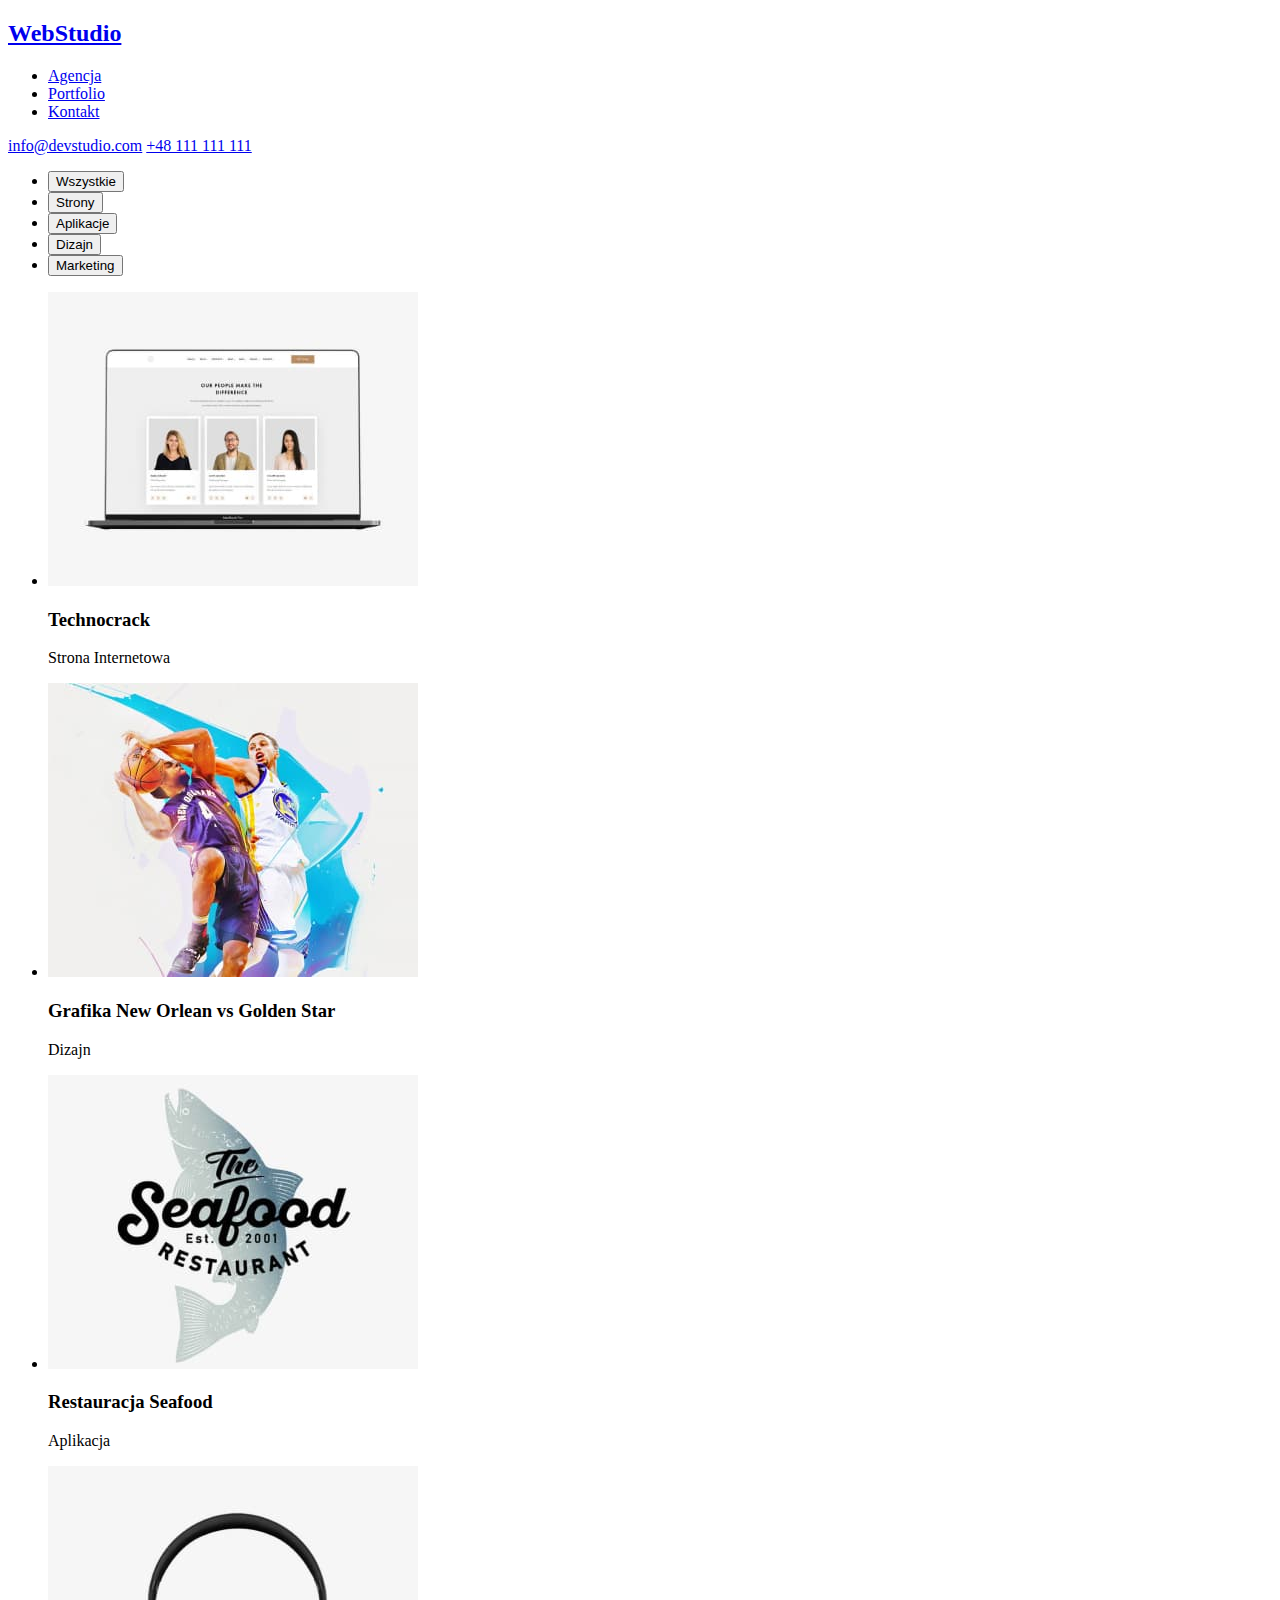
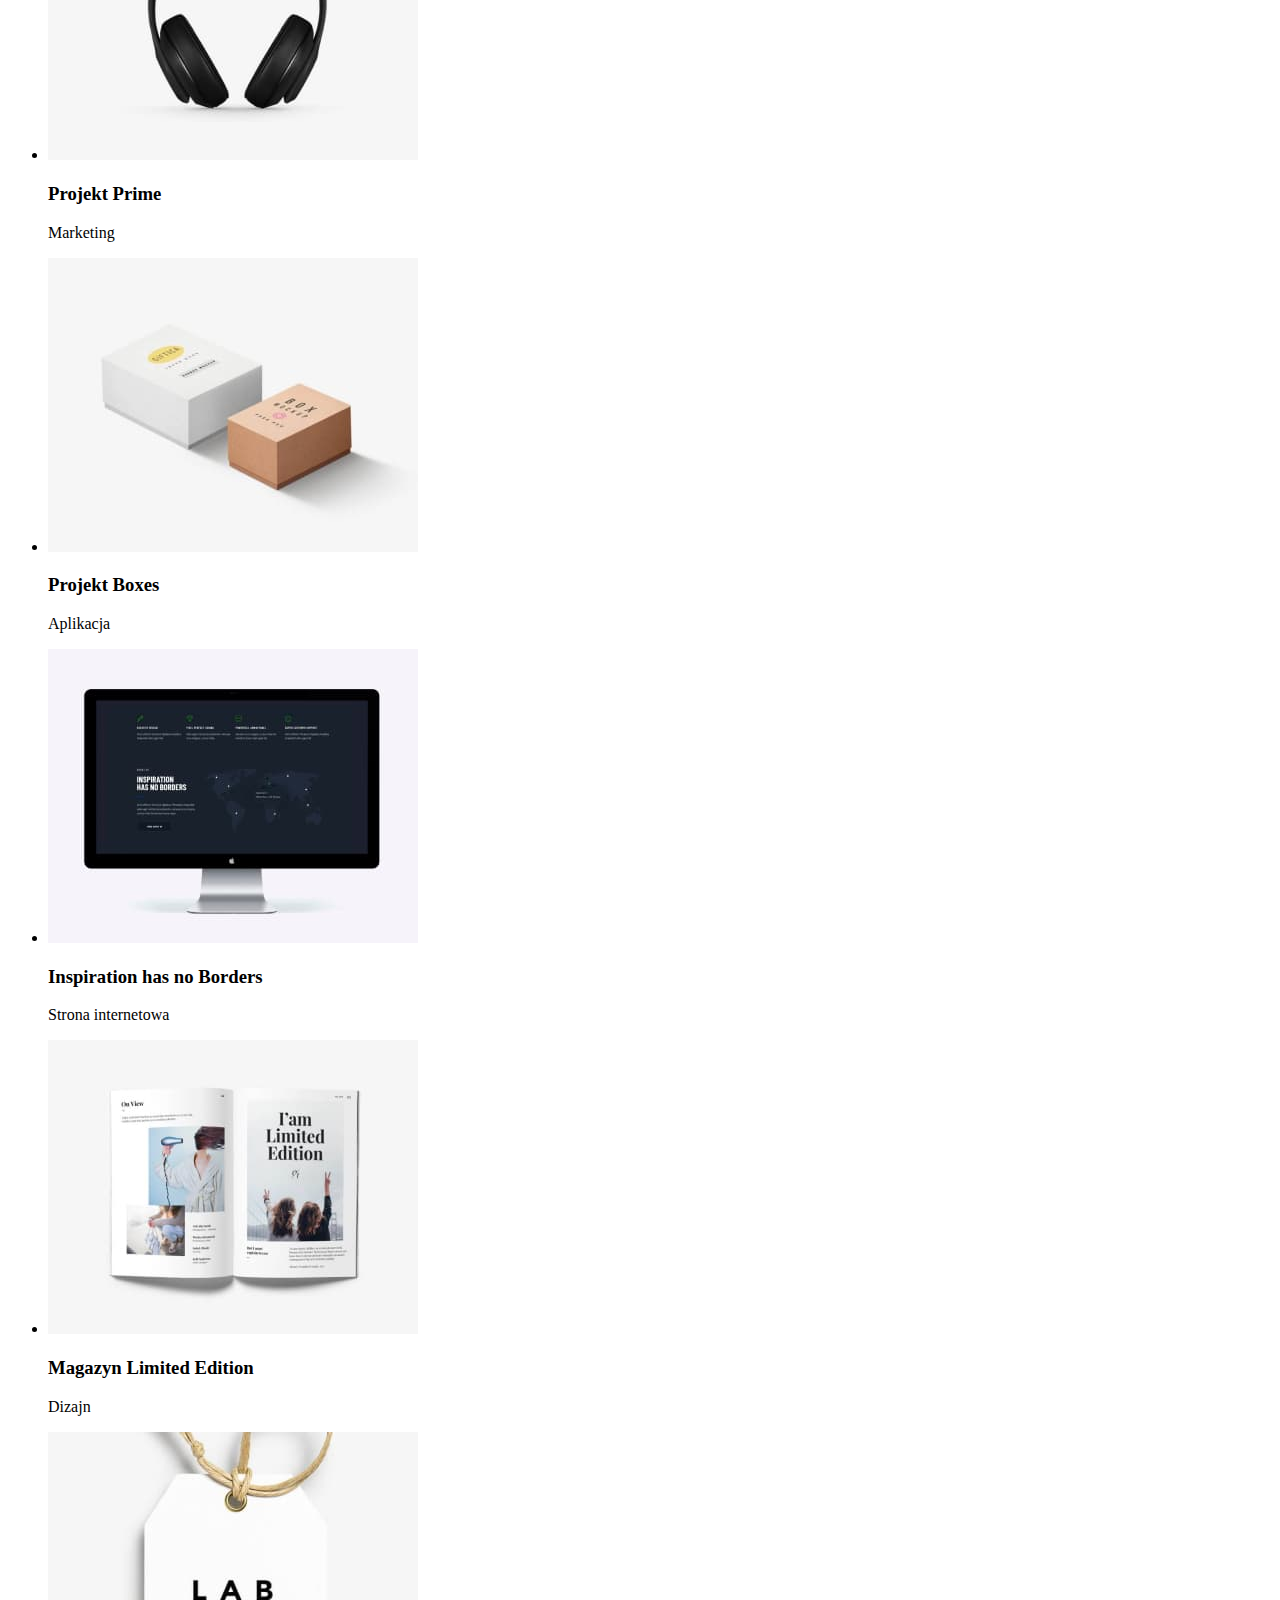
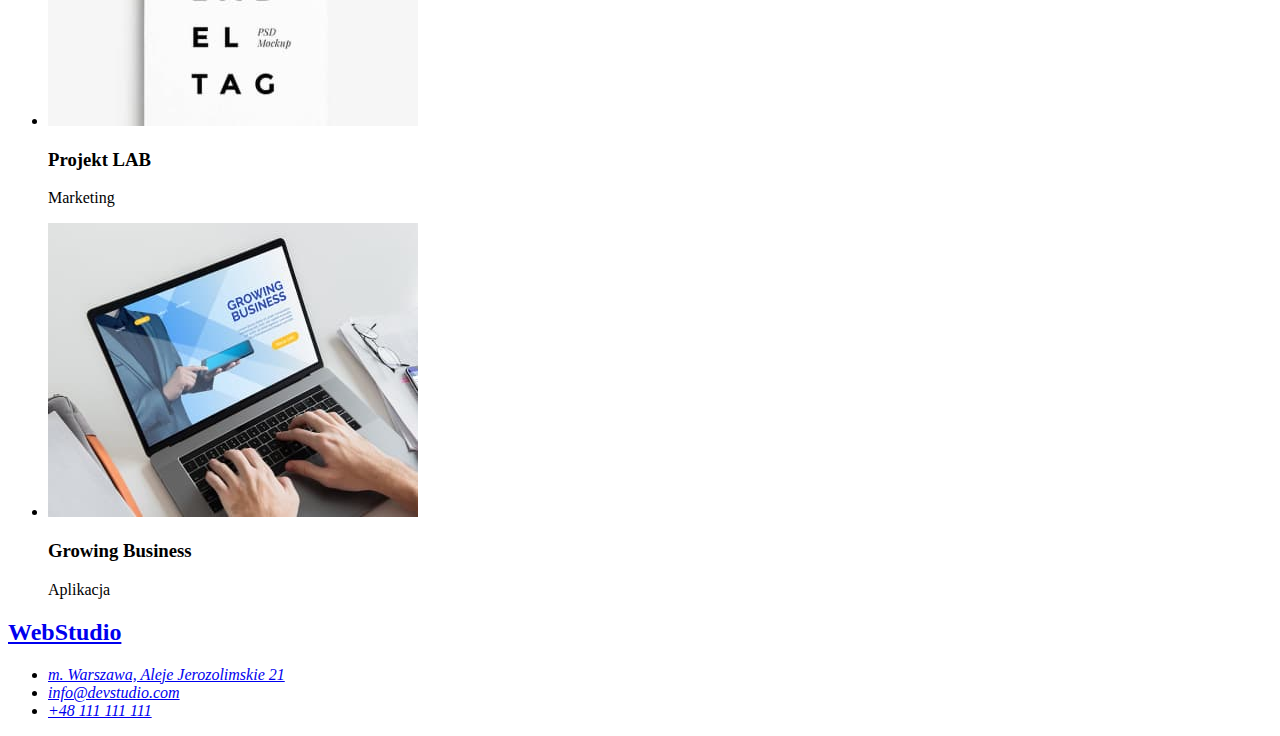
==== portfolio.html @ 1593050d "stawianie HTML" ====
<!DOCTYPE html>
<html lang="pl">
<head>
    <meta charset="UTF-8">
    <meta http-equiv="X-UA-Compatible" content="IE=edge">
    <meta name="viewport" content="width=device-width, initial-scale=1.0">
    <title>portfolio</title>
</head>
<body>
    <header>
              <!---Menu--> 
        <div>   
            <h2>
                <a href="index.html">WebStudio</a>               
            </h2>
            <nav>
                <ul>
                    <li><a href="Agencja">Agencja</a></li>
                    <li><a href="portfolio.html">Portfolio</a></li>
                    <li><a href="Kontakt">Kontakt</a></li>
                </ul>
            </nav>
            <a href="mailto:info@devstudio.com">info@devstudio.com</a>
            <a href="tel:48111111111">+48 111 111 111</a>
        </div>
    </header>
    <main>
        <section>
            <!-- Filters -->
            <ul>
                <li>
                    <button type="button">Wszystkie</button> 
                    
                </li>
                <li>        
                    <button type="button">Strony</button>
                    
                </li>
                <li>
                    <button type="button">Aplikacje</button>
                    
                </li>
                <li>
                    <button type="button">Dizajn</button>
                </li>
                <li>
                    <button type="button">Marketing</button> 
                </li>
            </ul>
        </section>
        <section>
            <!-- projects -->
            <ul>
                
                
                
                
 
            </ul>
            <ul>
                <li><img src="images/portfolio/portfolio1.jpg" alt="Technocrack" width="370" height="294"></li>
                    <h3>Technocrack</h3>
                    <p>Strona Internetowa</p>
                </li>
                <li><img src="images/portfolio/portfolio2.jpg" alt="Grafika New Orlean vs Golden Star" width="370" height="294"></li>
                    <h3>Grafika New Orlean vs Golden Star</h3>
                    <p>Dizajn</p>
                </li>
                <li><img src="images/portfolio/portfolio3.jpg" alt="Restauracja Seafood" width="370" height="294"></li>
                    <h3>Restauracja Seafood</h3>
                    <p>Aplikacja</p>
                </li>
                <li><img src="images/portfolio/portfolio4.jpg" alt="Projekt Prime" width="370" height="294"></li>
                    <h3>Projekt Prime</h3>
                    <p>Marketing</p>
                </li>
                <li><img src="images/portfolio/portfolio5.jpg" alt="Projekt Boxes" width="370" height="294">
                    <h3>Projekt Boxes</h3>
                    <p>Aplikacja</p>
                </li>
                <li><img src="images/portfolio/portfolio6.jpg" alt="Inspiration has no Borders" width="370" height="294">
                    <h3>Inspiration has no Borders</h3>
                    <p>Strona internetowa</p>
                </li>
                <li><img src="images/portfolio/portfolio7.jpg" alt="Magazyn Limited Edition" width="370" height="294">
                    <h3>Magazyn Limited Edition</h3>
                    <p>Dizajn</p>
                </li>
                <li><img src="images/portfolio/portfolio8.jpg" alt="Projekt LAB" width="370" height="294">
                    <h3>Projekt LAB</h3>
                    <p>Marketing</p>
                </li>
                <li><img src="images/portfolio/portfolio9.jpg" alt="Growing Business" width="370" height="294">
                    <h3>Growing Business</h3>
                    <p>Aplikacja</p>
                </li>
            </ul>
        </section>
    </main>
    <footer>
        <h2>
            <a href="#">WebStudio</a>
        </h2>
        <address>
            <ul>
                <li><a href="https://goo.gl/maps/HhbNM7JacB6x19Nx8" target="_blank">m. Warszawa, Aleje Jerozolimskie 21</a></li>
                <li><a href="mailto:info@devstudio.com">info@devstudio.com</a></li>
                <li><a href="tel:48111111111">+48 111 111 111</a></li>
            </ul>
        </address>
    </footer>
</body>
</html>
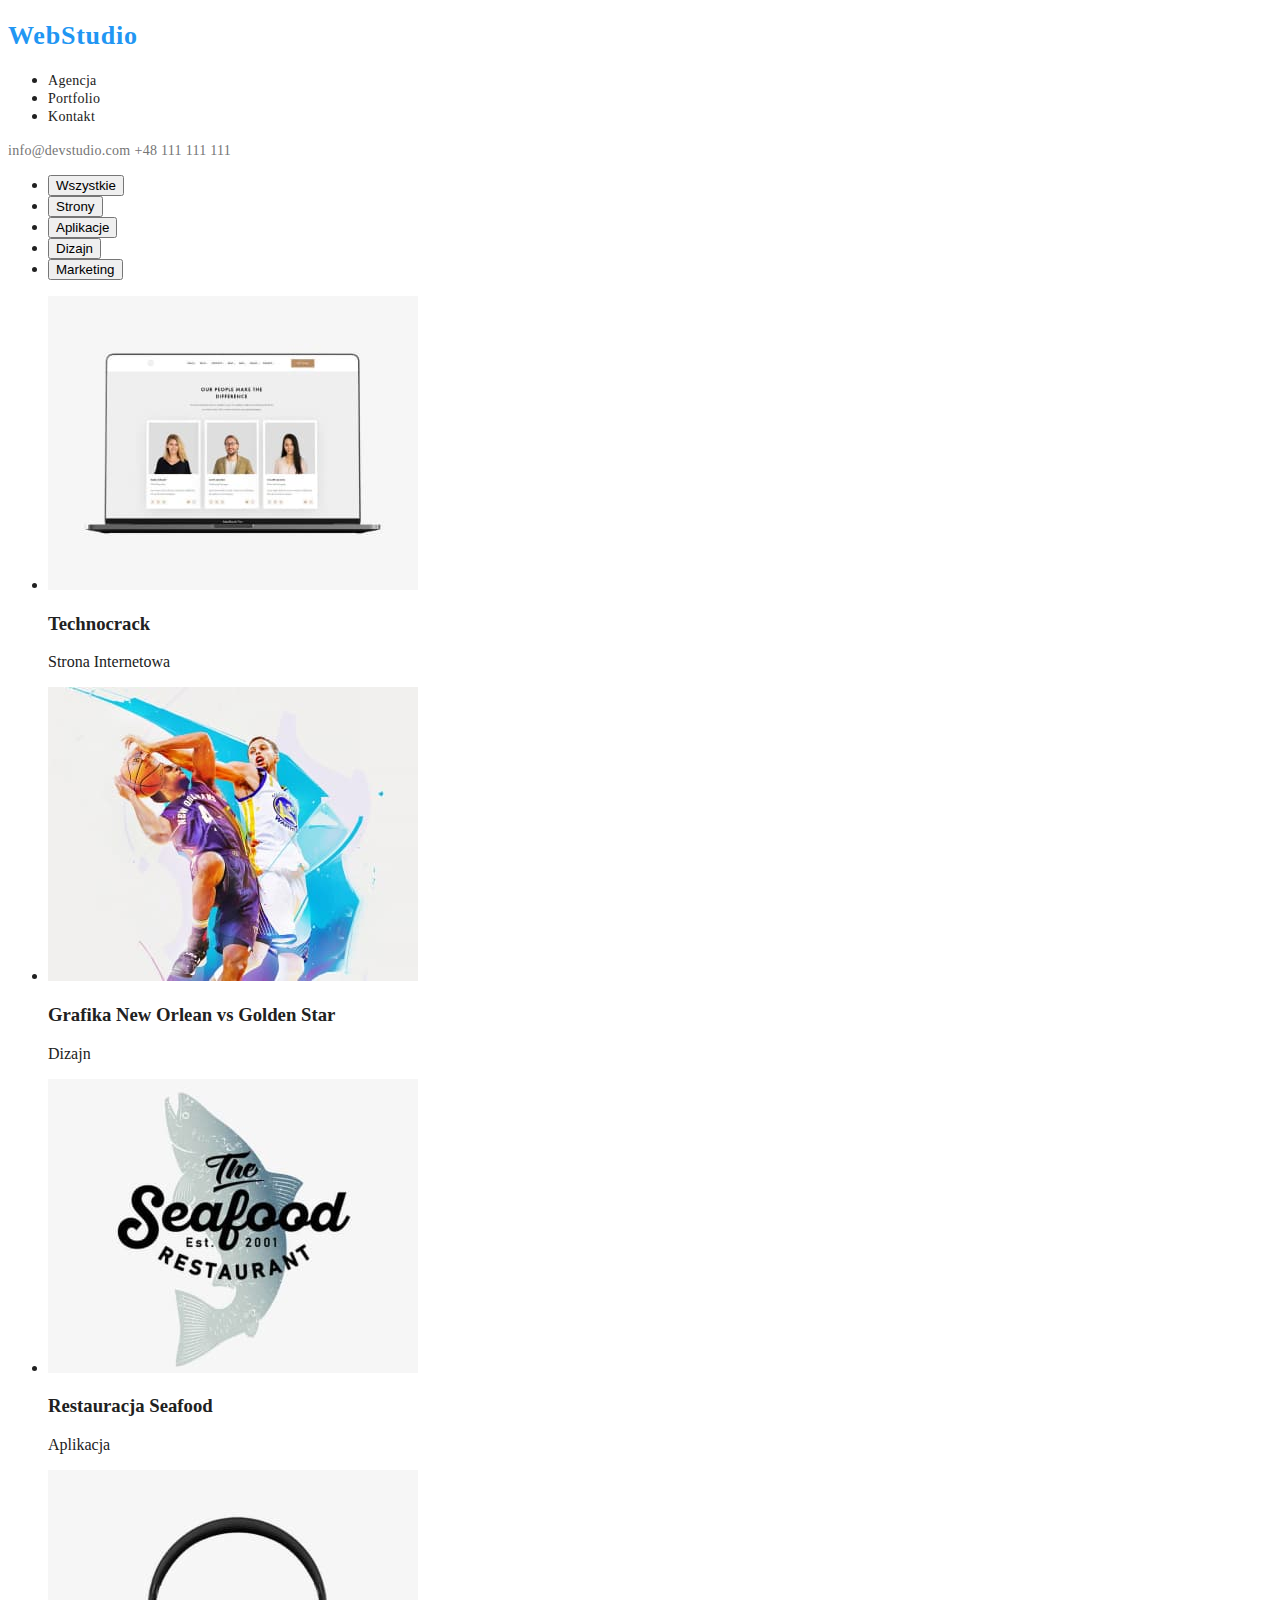
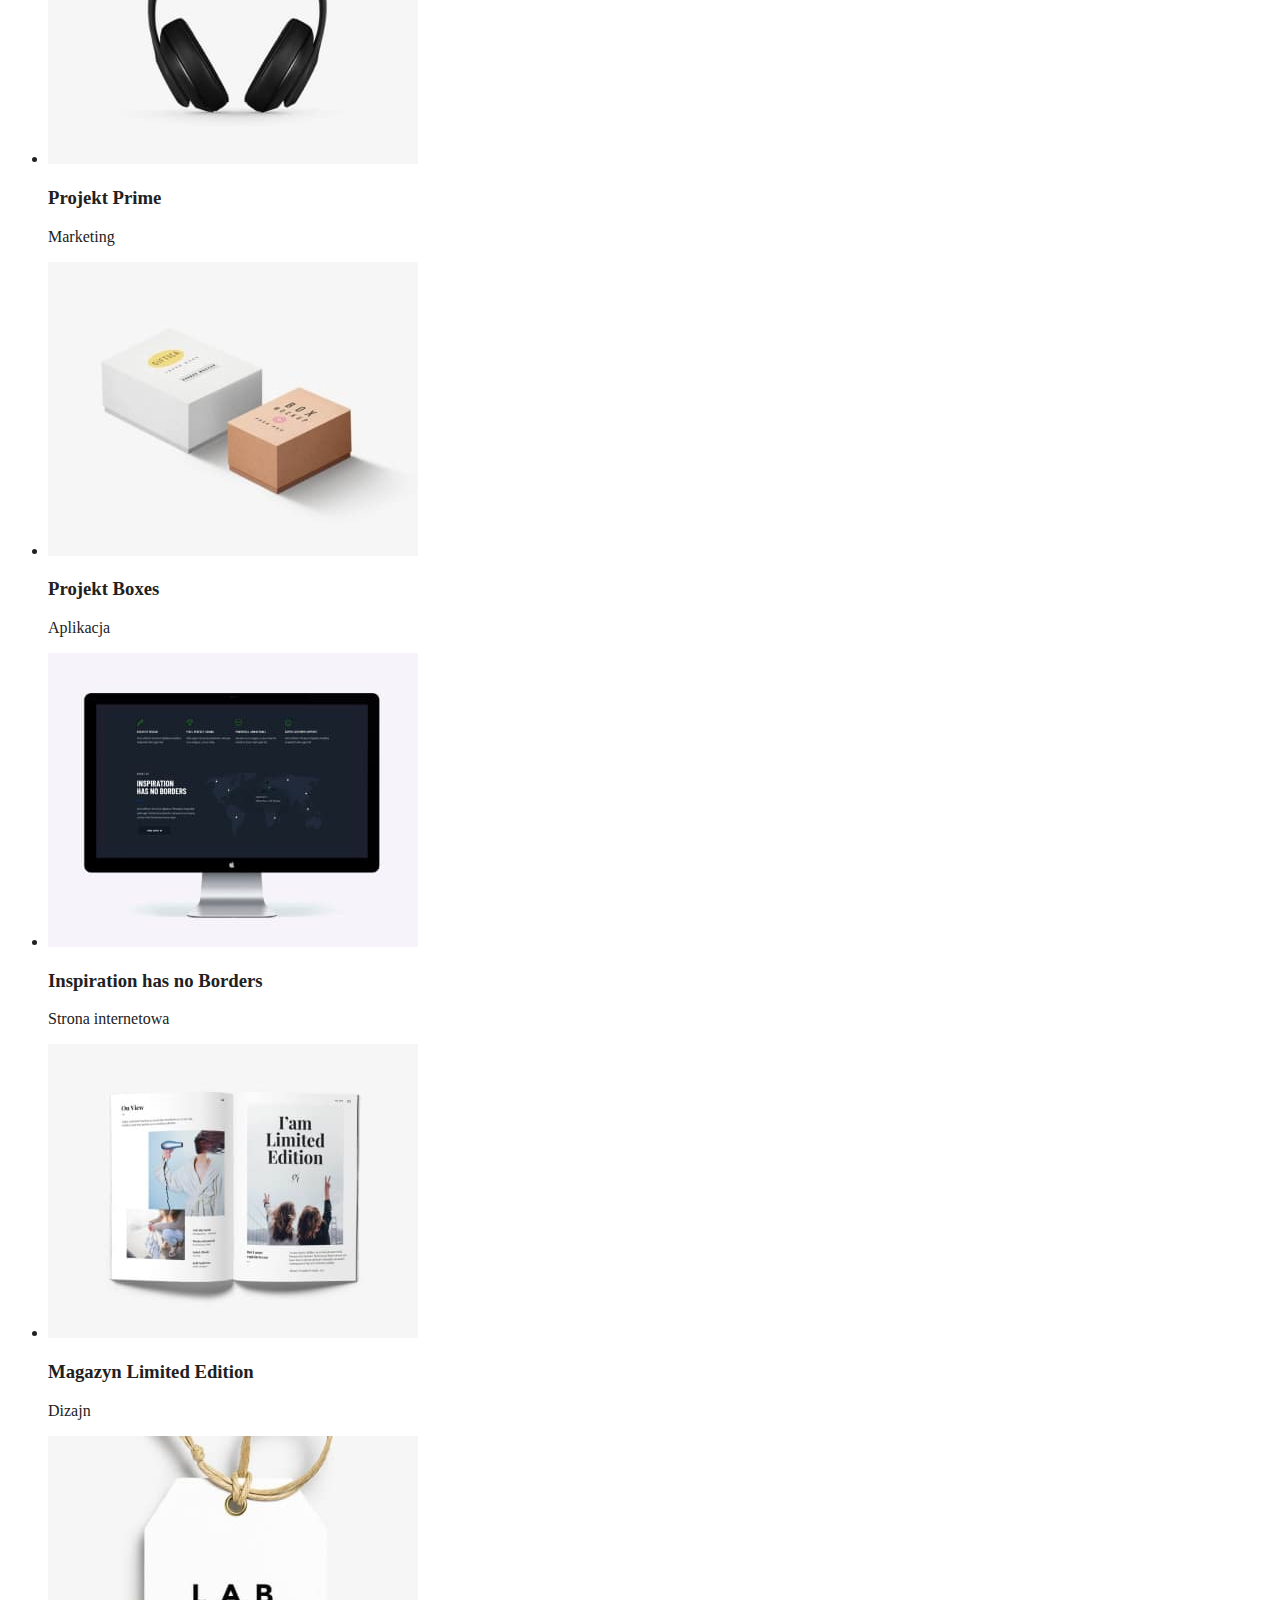
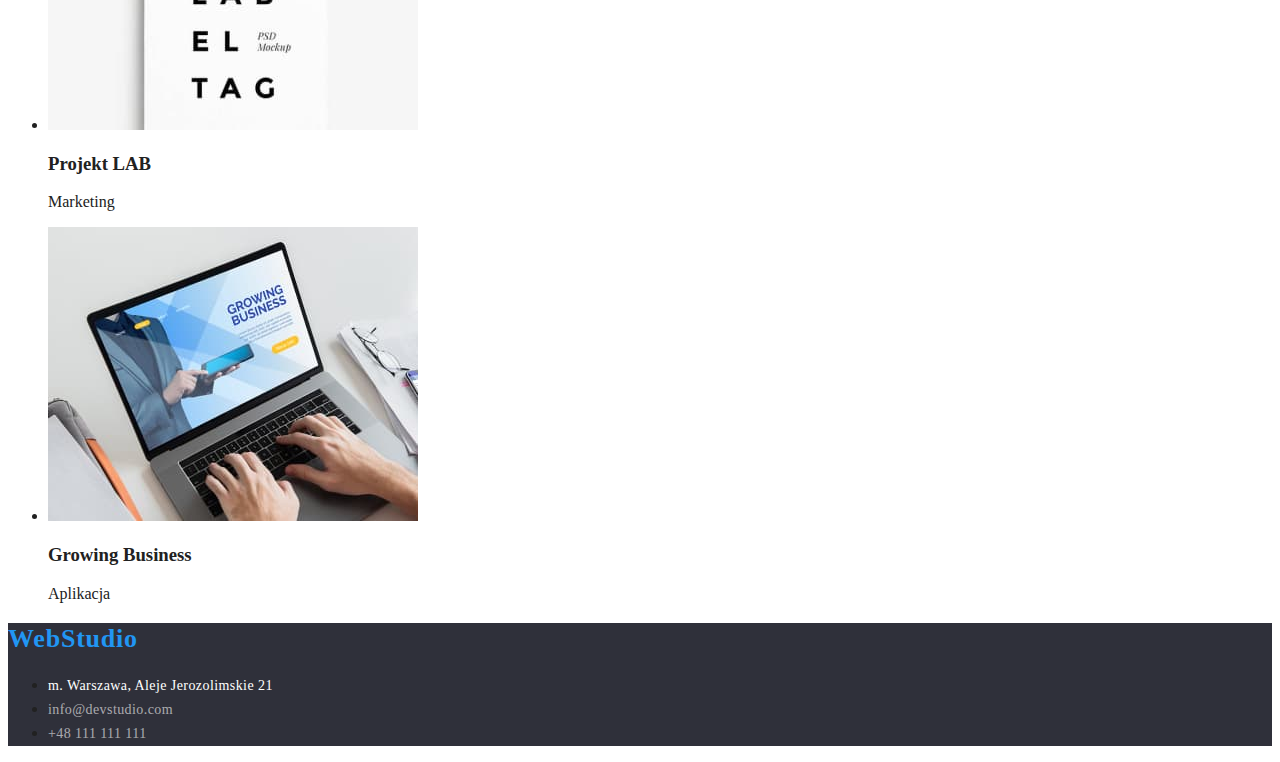
==== commit 29ef7b72: "css i class" ====
--- a/portfolio.html
+++ b/portfolio.html
@@ -5,23 +5,27 @@
     <meta http-equiv="X-UA-Compatible" content="IE=edge">
     <meta name="viewport" content="width=device-width, initial-scale=1.0">
     <title>portfolio</title>
+    <link rel="stylesheet" href="./css/styles.css" />
 </head>
 <body>
     <header>
-              <!---Menu--> 
-        <div>   
-            <h2>
-                <a href="index.html">WebStudio</a>               
+         <!---Menu--> 
+        <div class="menu">   
+            <h2 class="menu-logo">
+                <a class="menu-logo-item" href="index.html">WebStudio</a>               
             </h2>
-            <nav>
-                <ul>
-                    <li><a href="Agencja">Agencja</a></li>
-                    <li><a href="portfolio.html">Portfolio</a></li>
-                    <li><a href="Kontakt">Kontakt</a></li>
+            <nav class="navigation">
+                <ul class="navigation-list">
+                    <li class="navigation-list-item">
+                        <a class="navigation-list-link" href="Agencja">Agencja</a></li>
+                    <li class="navigation-list-item">
+                        <a class="navigation-list-link" href="portfolio.html">Portfolio</a></li>
+                    <li class="navigation-list-item">
+                        <a class="navigation-list-link" href="Kontakt">Kontakt</a></li>
                 </ul>
             </nav>
-            <a href="mailto:info@devstudio.com">info@devstudio.com</a>
-            <a href="tel:48111111111">+48 111 111 111</a>
+            <a class="menu-mail" href="mailto:info@devstudio.com">info@devstudio.com</a>
+            <a class="menu-phonenumber" href="tel:48111111111">+48 111 111 111</a>
         </div>
     </header>
     <main>
@@ -98,14 +102,17 @@
         </section>
     </main>
     <footer>
-        <h2>
-            <a href="#">WebStudio</a>
+        <h2 class="logo-footer">
+            <a class="menu-logo-item" href="#">WebStudio</a>
         </h2>
-        <address>
-            <ul>
-                <li><a href="https://goo.gl/maps/HhbNM7JacB6x19Nx8" target="_blank">m. Warszawa, Aleje Jerozolimskie 21</a></li>
-                <li><a href="mailto:info@devstudio.com">info@devstudio.com</a></li>
-                <li><a href="tel:48111111111">+48 111 111 111</a></li>
+        <address class="address">
+            <ul class="address-list">
+                <li class="address-list-item">
+                    <a class="address-list-link" href="https://goo.gl/maps/HhbNM7JacB6x19Nx8" target="_blank">m. Warszawa, Aleje Jerozolimskie 21</a></li>
+                <li class="address-list-item">
+                    <a class="address-list-link" href="mailto:info@devstudio.com">info@devstudio.com</a></li>
+                <li class="address-list-item">
+                    <a class="address-list-link" href="tel:48111111111">+48 111 111 111</a></li>
             </ul>
         </address>
     </footer>
--- a/css/styles.css
+++ b/css/styles.css
@@ -0,0 +1,147 @@
+:root {
+    --main-font: font-family: 'Roboto', sans-serif;
+    --secondary-font: font-family: 'Raleway', sans-serif;
+    --main-color: #2196F3;
+    --description: #757575;
+}
+body {
+    font-family: var(--main-font);
+    color: #212121;
+} 
+a {
+    text-decoration: none;
+  }
+
+
+/* ########### MENU ############## */
+.menu-logo-item
+{
+    font-weight: bold;
+    font-size: 26px;
+    line-height: 31px;
+    letter-spacing: 0.03em;
+    color: var(--main-color);
+}
+
+.navigation-list-link {
+font-weight: 500;
+font-size: 14px;
+line-height: 1.142;
+letter-spacing: 0.02em;
+color: #212121;
+}
+
+.navigation-list-link:hover,
+.navigation-list-link:focus {
+    color: var(--main-color);
+}
+.menu-mail,
+.menu-phonenumber {
+    font-weight: 500;
+    font-size: 14px;
+    line-height: 16px;
+    letter-spacing: 0.02em;
+    color: var(--description);
+}
+.menu-mail:hover,
+.menu-phonenumber:hover {
+    color: var(--main-color);
+}
+
+/* ########### END MENU ############## */
+
+
+/* ########### HEDER ############## */
+.header{
+    background: #2F303A;
+    ;
+}
+.header-title {
+    font-weight: 900;
+    font-size: 44px;
+    line-height: 1.333;
+    text-align: center;
+    letter-spacing: 0.06em;
+    text-transform: uppercase;
+    color: #FFFFFF;
+}
+.header-btn {
+font-weight: bold;
+font-size: 16px;
+line-height: 30px;
+display: flex;
+align-items: center;
+text-align: center;
+letter-spacing: 0.06em;
+color: #212121;
+background: #F5F4FA;
+box-shadow: 0px 4px 4px rgba(0, 0, 0, 0.15);
+border-radius: 4px;
+}
+.header-btn:hover,
+.header-btn:focus {
+background: var(--main-color);
+color: #FFFFFF;
+
+}
+/* ########### END HEDER ############## */
+
+/* ########### MAIN ############## */
+
+.strengths-title {
+    font-weight: bold;
+    font-size: 14px;
+    line-height: 16px;
+    letter-spacing: 0.03em;
+    text-transform: uppercase;
+}
+.strengths-about {
+    font-weight: normal;
+    font-size: 14px;
+    line-height: 24px;
+    letter-spacing: 0.03em;
+    color: var(--description);
+}
+.whatwedo-title,
+.ourteam-title {
+    font-weight: bold;
+    font-size: 36px;
+    line-height: 42px;
+    text-align: center;
+    letter-spacing: 0.03em;
+}
+.ourteam-list-name{
+    font-weight: 500;
+    font-size: 16px;
+    line-height: 19px;
+    text-align: center;
+    letter-spacing: 0.03em;
+}
+.ourteam-list-job{
+    font-weight: normal;
+    font-size: 16px;
+    line-height: 19px;
+    text-align: center;
+    letter-spacing: 0.03em;
+    color: var(--description);
+}
+
+
+/* ########### END MAIN ############## */
+
+/* ########### FOOTER ############## */
+footer {
+    background: #2F303A;
+}
+.address-list-link{
+    font-style: normal;
+    font-weight: normal;
+    font-size: 14px;
+    line-height: 24px;
+    letter-spacing: 0.03em;
+    color: rgba(255, 255, 255, 0.6);
+}
+a[href="https://goo.gl/maps/HhbNM7JacB6x19Nx8"]{
+    color: #FFFFFF;
+}
+/* ########### END FOOTER ############## */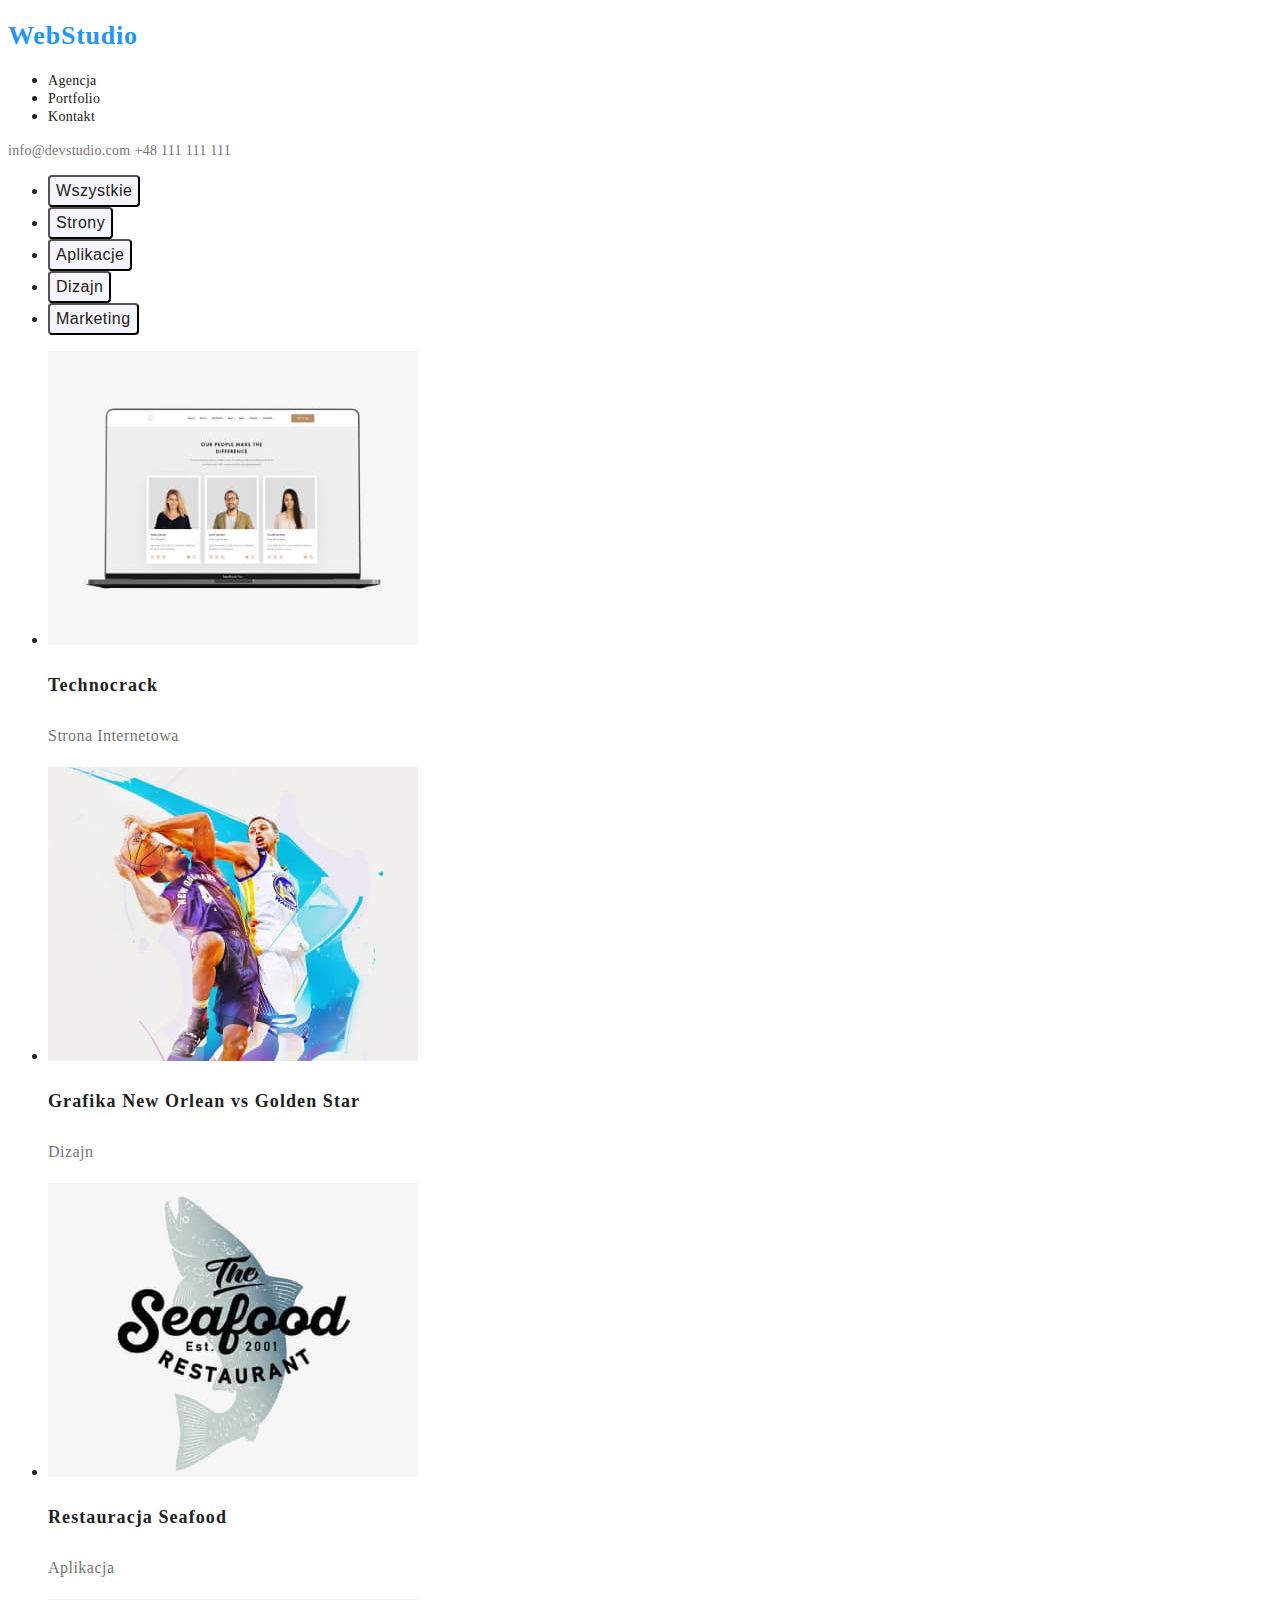
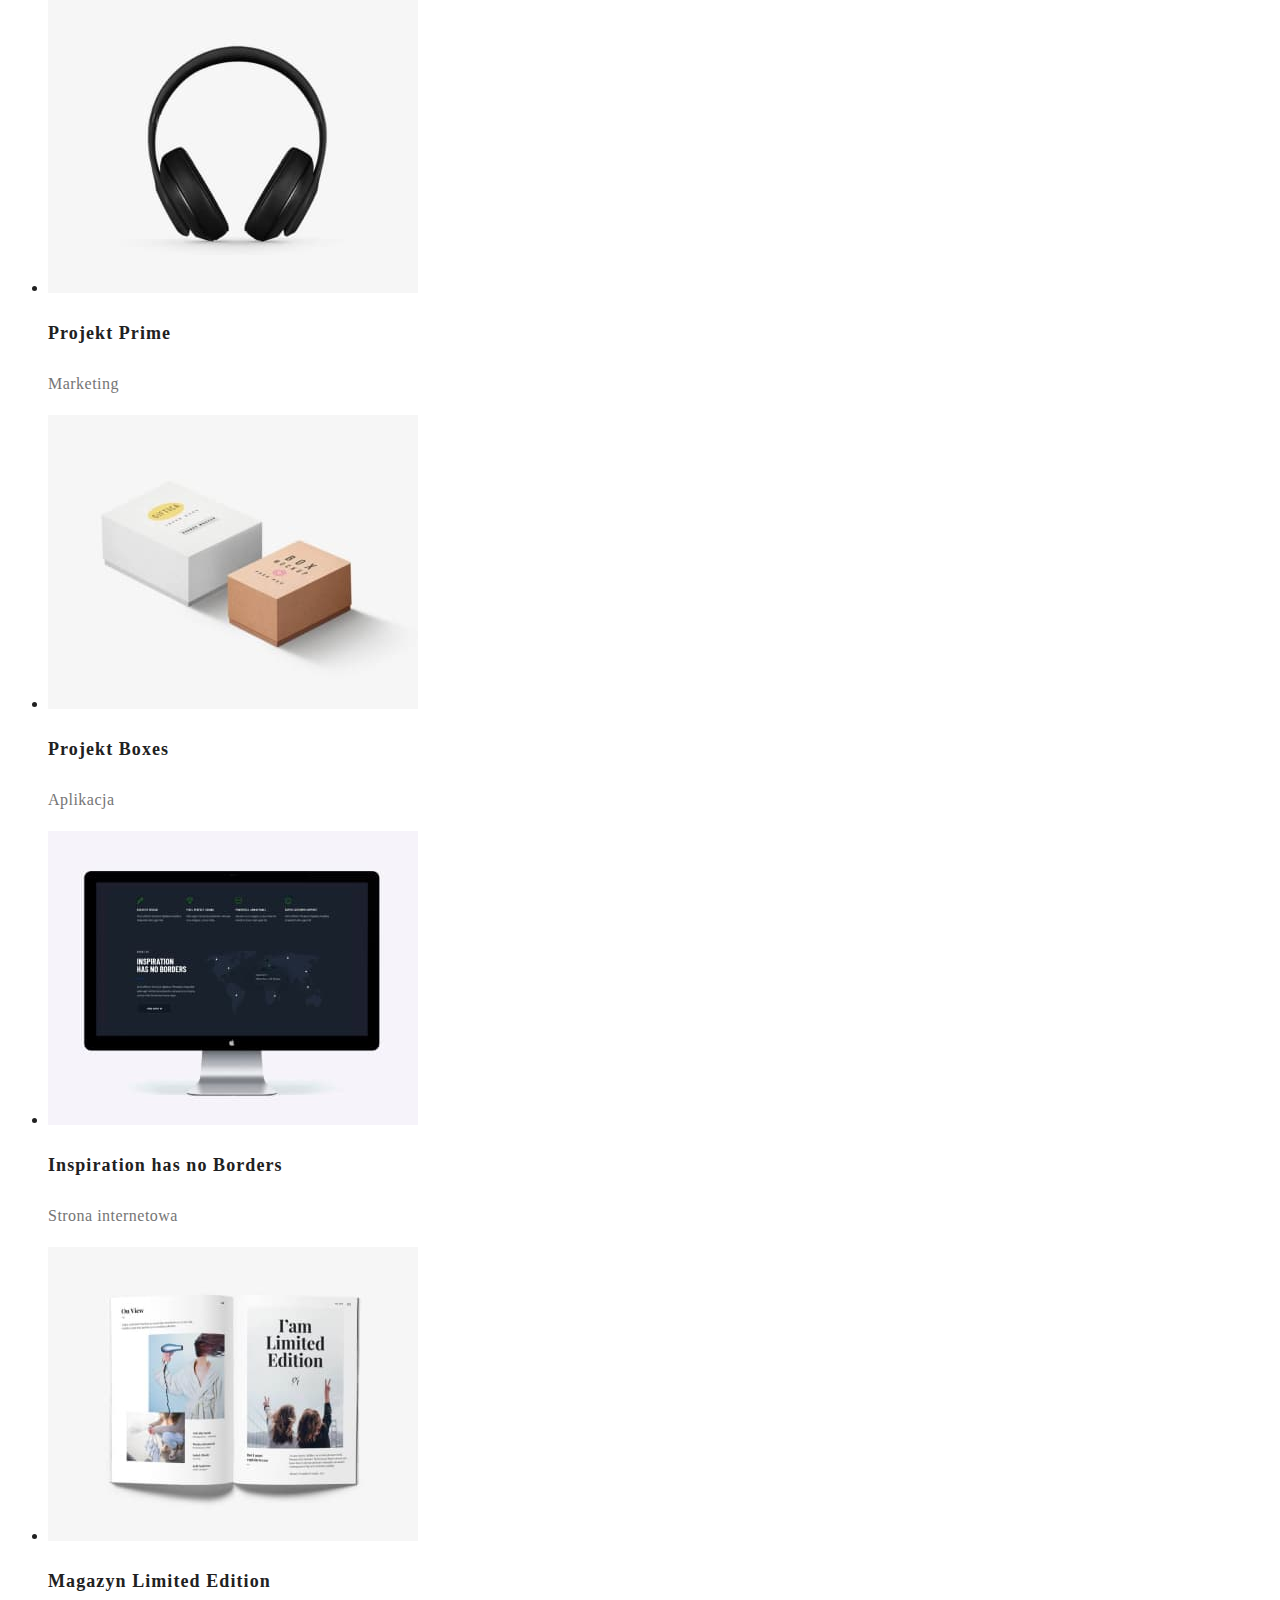
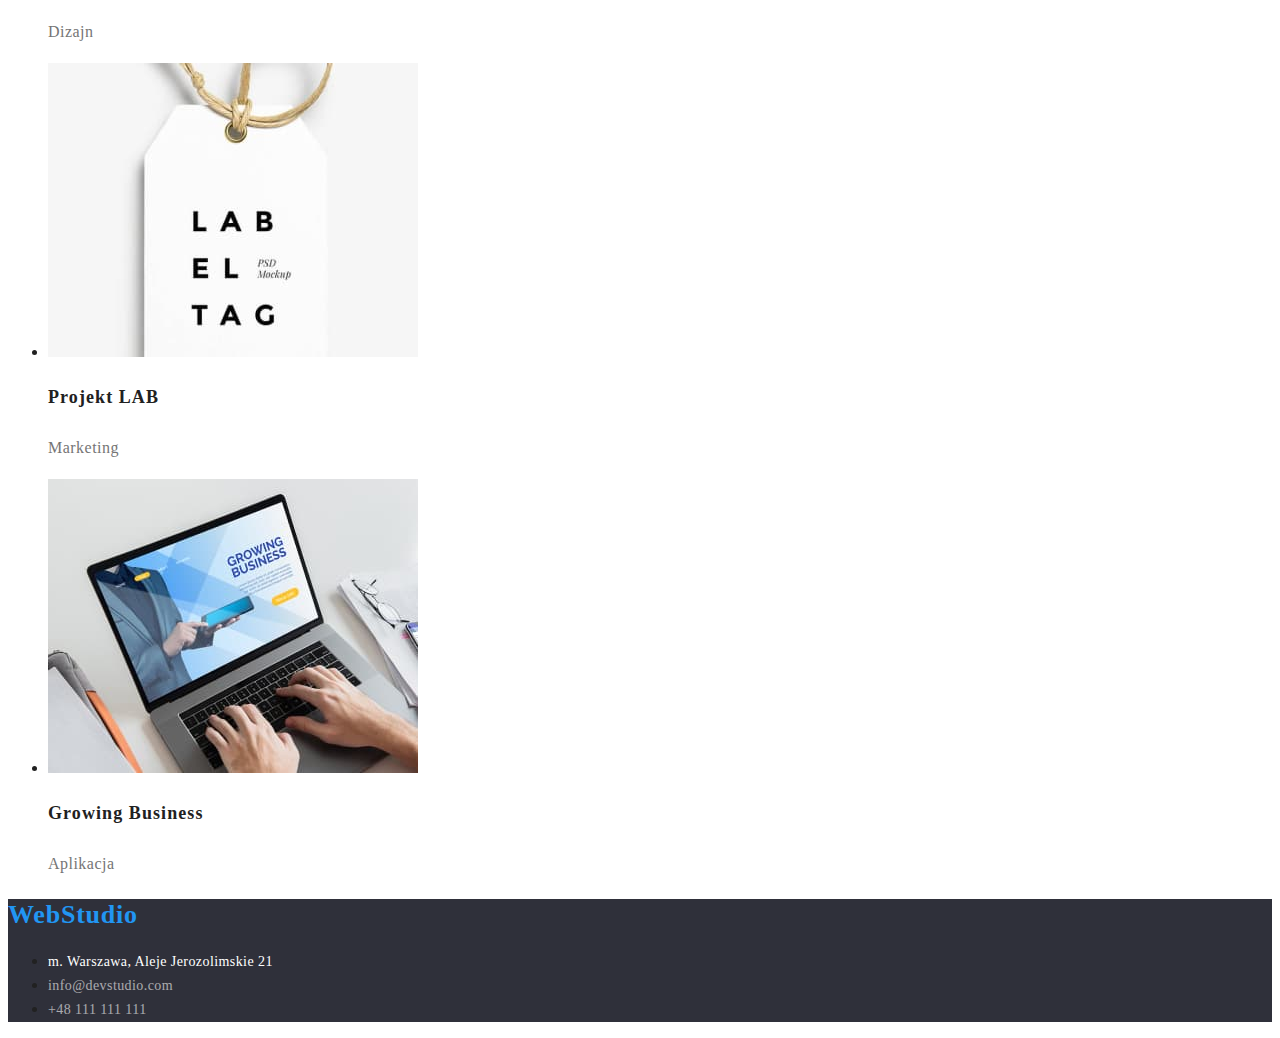
==== commit 24f43826: "class i css cd" ====
--- a/portfolio.html
+++ b/portfolio.html
@@ -29,74 +29,76 @@
         </div>
     </header>
     <main>
-        <section>
+        <section class="filters">
             <!-- Filters -->
-            <ul>
-                <li>
-                    <button type="button">Wszystkie</button> 
+            <ul class="filters-list">
+                <li class="filters-list-item">
+                    <button class="filters-list-btn" type="button">Wszystkie</button> 
                     
                 </li>
-                <li>        
-                    <button type="button">Strony</button>
+                <li class="filters-list-item">        
+                    <button class="filters-list-btn" type="button">Strony</button>
+                    
+                </li>
+                <li class="filters-list-item">
+                    <button class="filters-list-btn" type="button">Aplikacje</button>
                     
                 </li>
                 <li>
-                    <button type="button">Aplikacje</button>
-                    
+                    <button class="filters-list-btn" type="button">Dizajn</button>
                 </li>
-                <li>
-                    <button type="button">Dizajn</button>
-                </li>
-                <li>
-                    <button type="button">Marketing</button> 
+                <li class="filters-list-item">
+                    <button class="filters-list-btn" type="button">Marketing</button> 
                 </li>
             </ul>
         </section>
-        <section>
+        <section class="projects">
             <!-- projects -->
-            <ul>
-                
-                
-                
-                
- 
-            </ul>
-            <ul>
-                <li><img src="images/portfolio/portfolio1.jpg" alt="Technocrack" width="370" height="294"></li>
-                    <h3>Technocrack</h3>
-                    <p>Strona Internetowa</p>
+            <ul class="projects-list">
+                <li class="projects-list-item">
+                    <img class="projects-list-img" src="images/portfolio/portfolio1.jpg" alt="Technocrack" width="370" height="294"></li>
+                    <h3 class="projects-list-title">Technocrack</h3>
+                    <p class="projects-list-type">Strona Internetowa</p>
                 </li>
-                <li><img src="images/portfolio/portfolio2.jpg" alt="Grafika New Orlean vs Golden Star" width="370" height="294"></li>
-                    <h3>Grafika New Orlean vs Golden Star</h3>
-                    <p>Dizajn</p>
+                <li class="projects-list-item">
+                    <img class="projects-list-img" src="images/portfolio/portfolio2.jpg" alt="Grafika New Orlean vs Golden Star" width="370" height="294"></li>
+                    <h3 class="projects-list-title">Grafika New Orlean vs Golden Star</h3>
+                    <p class="projects-list-type">Dizajn</p>
                 </li>
-                <li><img src="images/portfolio/portfolio3.jpg" alt="Restauracja Seafood" width="370" height="294"></li>
-                    <h3>Restauracja Seafood</h3>
-                    <p>Aplikacja</p>
+                <li class="projects-list-item">
+                    <img class="projects-list-img" src="images/portfolio/portfolio3.jpg" alt="Restauracja Seafood" width="370" height="294"></li>
+                    <h3 class="projects-list-title">Restauracja Seafood</h3>
+                    <p class="projects-list-type">Aplikacja</p>
                 </li>
-                <li><img src="images/portfolio/portfolio4.jpg" alt="Projekt Prime" width="370" height="294"></li>
-                    <h3>Projekt Prime</h3>
-                    <p>Marketing</p>
+                <li class="projects-list-item">
+                    <img class="projects-list-img" src="images/portfolio/portfolio4.jpg" alt="Projekt Prime" width="370" height="294"></li>
+                    <h3 class="projects-list-title">Projekt Prime</h3>
+                    <p class="projects-list-type">Marketing</p>
                 </li>
-                <li><img src="images/portfolio/portfolio5.jpg" alt="Projekt Boxes" width="370" height="294">
-                    <h3>Projekt Boxes</h3>
-                    <p>Aplikacja</p>
+                <li class="projects-list-item">
+                    <img class="projects-list-img" src="images/portfolio/portfolio5.jpg" alt="Projekt Boxes" width="370" height="294">
+                    <h3 class="projects-list-title">Projekt Boxes</h3>
+                    <p class="projects-list-type">Aplikacja</p>
                 </li>
-                <li><img src="images/portfolio/portfolio6.jpg" alt="Inspiration has no Borders" width="370" height="294">
-                    <h3>Inspiration has no Borders</h3>
-                    <p>Strona internetowa</p>
+                <li class="projects-list-item">
+                    <img class="projects-list-img" src="images/portfolio/portfolio6.jpg" alt="Inspiration has no Borders" width="370" height="294">
+                    <h3 class="projects-list-title">Inspiration has no Borders</h3>
+                    <p class="projects-list-type">Strona internetowa</p>
                 </li>
-                <li><img src="images/portfolio/portfolio7.jpg" alt="Magazyn Limited Edition" width="370" height="294">
-                    <h3>Magazyn Limited Edition</h3>
-                    <p>Dizajn</p>
+                <li class="projects-list-item">
+                    <img class="projects-list-img" src="images/portfolio/portfolio7.jpg" alt="Magazyn Limited Edition" width="370" height="294">
+                    <h3 class="projects-list-title">Magazyn Limited Edition</h3>
+                    <p class="projects-list-type">Dizajn</p>
                 </li>
-                <li><img src="images/portfolio/portfolio8.jpg" alt="Projekt LAB" width="370" height="294">
-                    <h3>Projekt LAB</h3>
-                    <p>Marketing</p>
+                <li class="projects-list-item">
+                    <img class="projects-list-img" src="images/portfolio/portfolio8.jpg" alt="Projekt LAB" width="370" height="294">
+                    <h3 class="projects-list-title">Projekt LAB</h3>
+                    <p class="projects-list-type">Marketing</p>
                 </li>
-                <li><img src="images/portfolio/portfolio9.jpg" alt="Growing Business" width="370" height="294">
-                    <h3>Growing Business</h3>
-                    <p>Aplikacja</p>
+                <li class="projects-list-item">
+                    <img class="projects-list-img" src="images/portfolio/portfolio9.jpg" alt="Growing Business" width="370" height="294">
+                    <h3 class="projects-list-title">Growing Business</h3>
+                    <p class="projects-list-type">Aplikacja</p>
                 </li>
             </ul>
         </section>
--- a/css/styles.css
+++ b/css/styles.css
@@ -11,7 +11,21 @@
 a {
     text-decoration: none;
   }
+/* ########### COMPONENT ############## */
+.header-btn,
+.filters-list-btn{
+    background: #F5F4FA;
+    border-radius: 4px;
+}
+.header-btn:hover,
+.header-btn:focus, 
+.filters-list-btn:hover,
+.filters-list-btn:focus{
+background: var(--main-color);
+color: #FFFFFF;
+}
 
+/* ########### END COMPONENT ############## */
 
 /* ########### MENU ############## */
 .menu-logo-item
@@ -44,7 +58,9 @@
     color: var(--description);
 }
 .menu-mail:hover,
-.menu-phonenumber:hover {
+.menu-mail:focus,
+.menu-phonenumber:hover,
+.menu-phonenumber:focus {
     color: var(--main-color);
 }
 
@@ -74,16 +90,9 @@
 text-align: center;
 letter-spacing: 0.06em;
 color: #212121;
-background: #F5F4FA;
 box-shadow: 0px 4px 4px rgba(0, 0, 0, 0.15);
-border-radius: 4px;
 }
-.header-btn:hover,
-.header-btn:focus {
-background: var(--main-color);
-color: #FFFFFF;
 
-}
 /* ########### END HEDER ############## */
 
 /* ########### MAIN ############## */
@@ -144,4 +153,31 @@
 a[href="https://goo.gl/maps/HhbNM7JacB6x19Nx8"]{
     color: #FFFFFF;
 }
-/* ########### END FOOTER ############## */+/* ########### END FOOTER ############## */
+
+/* ########### PORTFOLIO ############## */
+.filters-list-btn{
+    font-style: normal;
+    font-weight: 500;
+    font-size: 16px;
+    line-height: 26px;
+    text-align: center;
+    letter-spacing: 0.03em;
+    color: #212121;
+}
+.projects-list-title{
+    font-style: normal;
+    font-weight: bold;
+    font-size: 18px;
+    line-height: 36px;
+    letter-spacing: 0.06em;
+}
+.projects-list-type{
+    font-style: normal;
+    font-weight: normal;
+    font-size: 16px;
+    line-height: 30px;
+    letter-spacing: 0.03em;
+    color: var(--description);
+}
+/* ########### END PORTFOLIO ############## */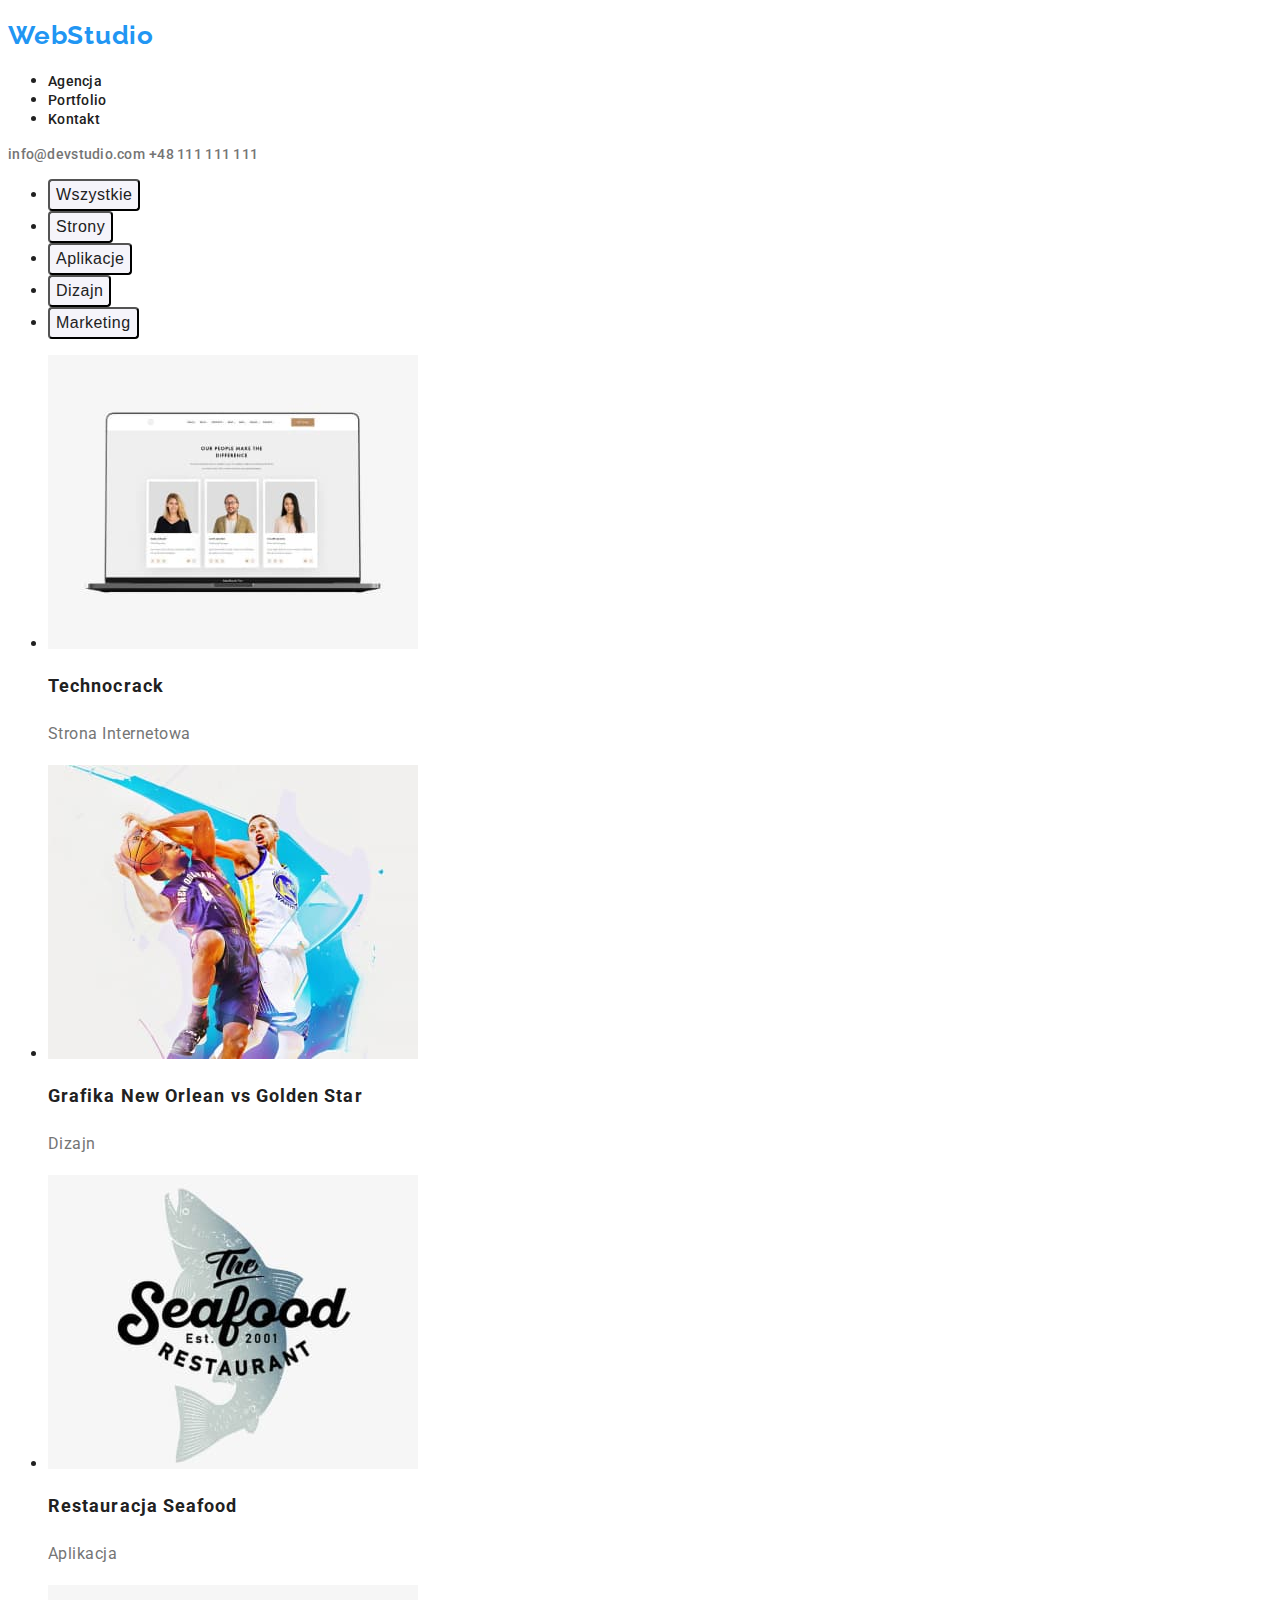
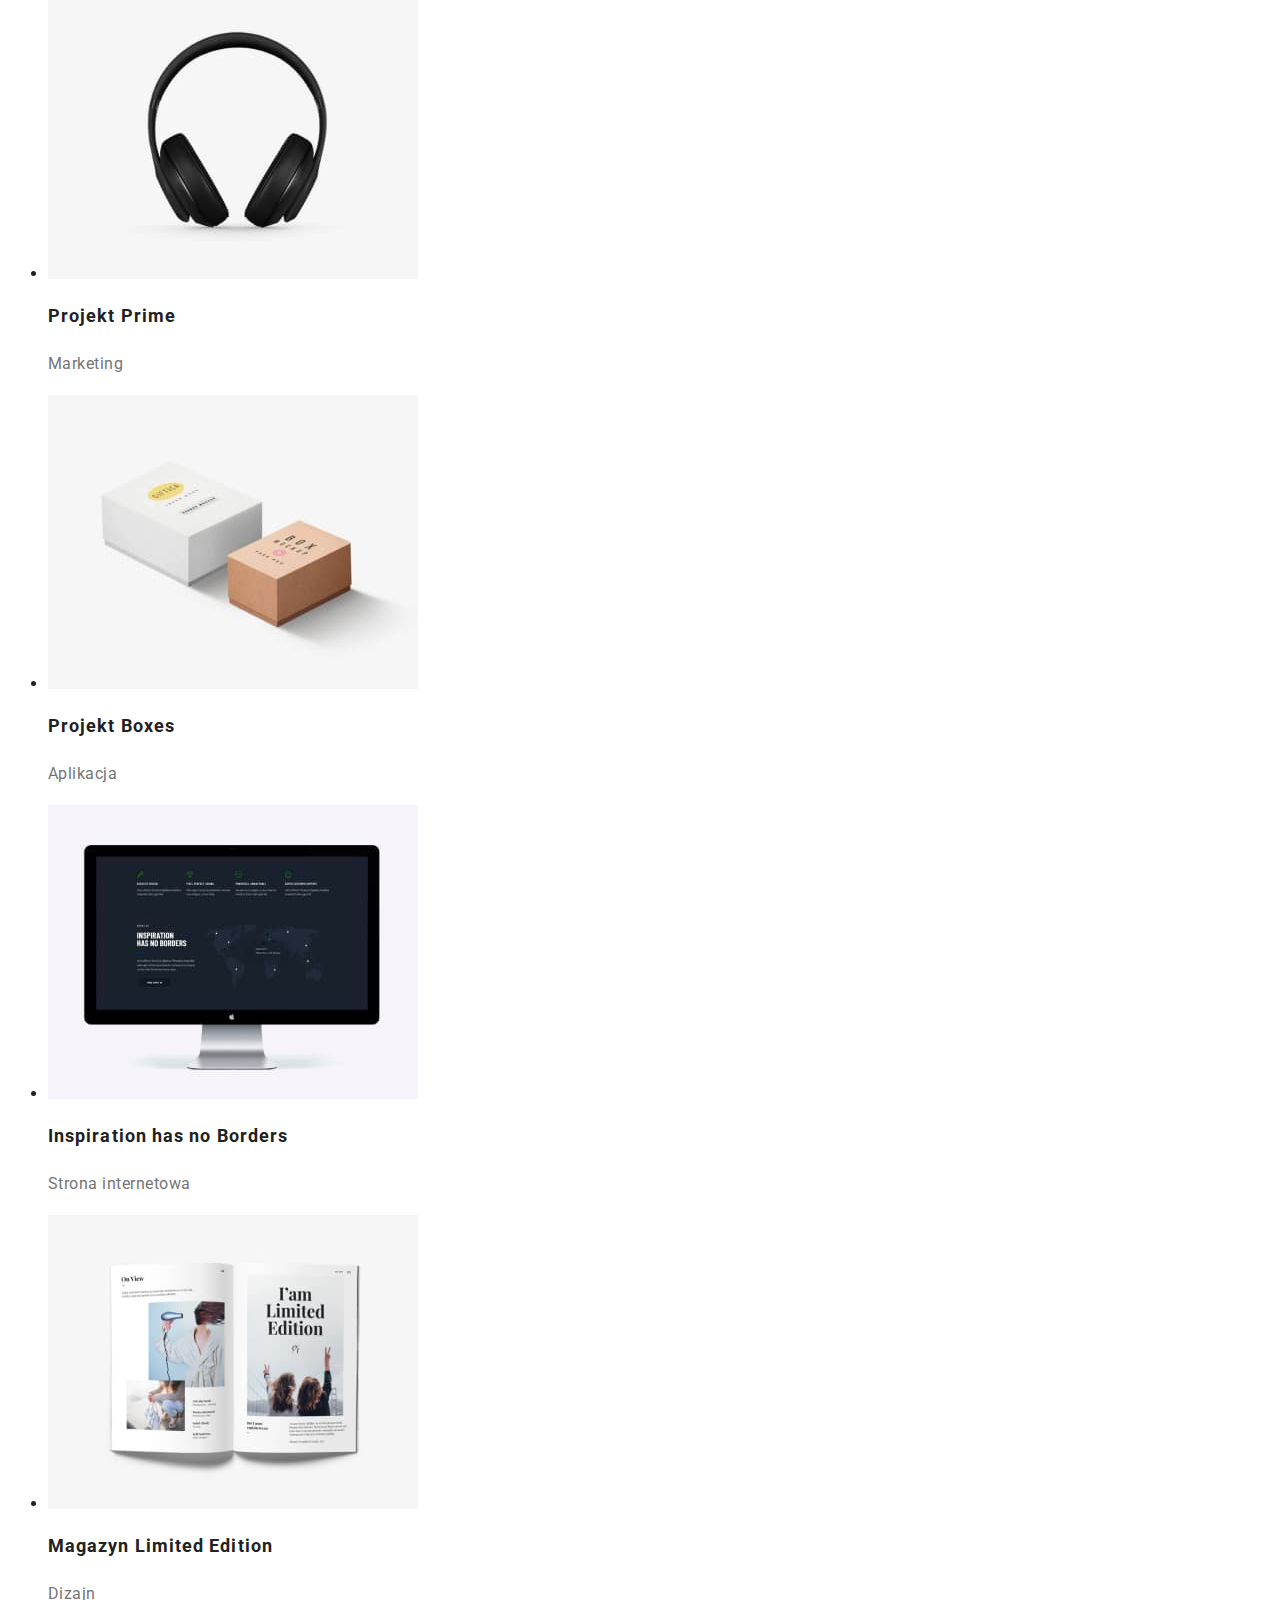
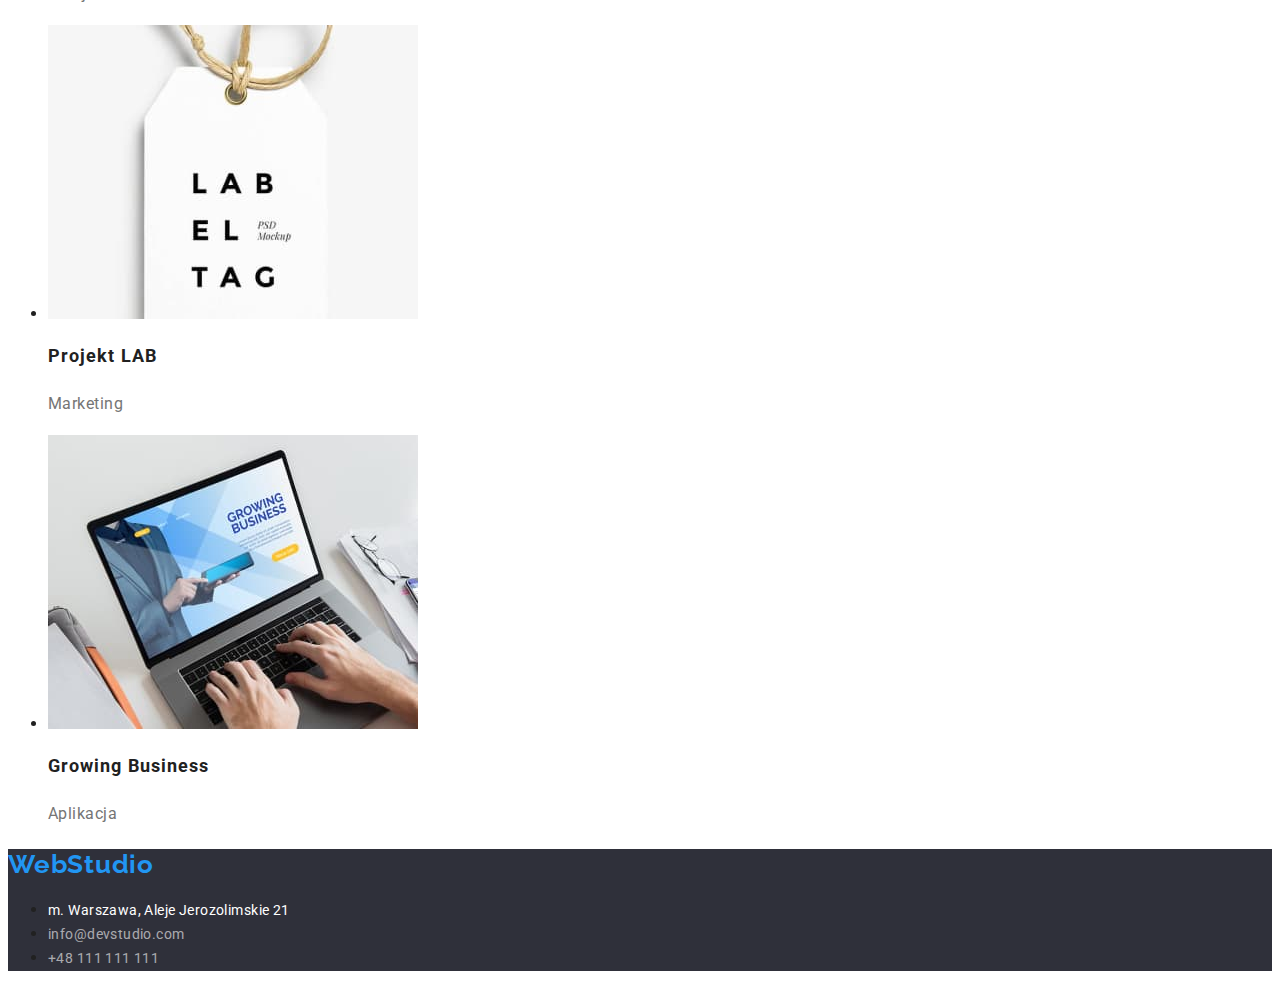
==== commit 172cc992: "poprawki" ====
--- a/portfolio.html
+++ b/portfolio.html
@@ -6,22 +6,28 @@
     <meta name="viewport" content="width=device-width, initial-scale=1.0">
     <title>portfolio</title>
     <link rel="stylesheet" href="./css/styles.css" />
+    <link rel="preconnect" href="https://fonts.gstatic.com">
+    <link href="https://fonts.googleapis.com/css2?family=Raleway:wght@700&family=Roboto:wght@400;500;700;900&display=swap"
+        rel="stylesheet">
 </head>
 <body>
     <header>
          <!---Menu--> 
-        <div class="menu">   
+        <div class="menu">
             <h2 class="menu-logo">
-                <a class="menu-logo-item" href="index.html">WebStudio</a>               
+                <a class="menu-logo-item" href="index.html">WebStudio</a>
             </h2>
             <nav class="navigation">
                 <ul class="navigation-list">
                     <li class="navigation-list-item">
-                        <a class="navigation-list-link" href="Agencja">Agencja</a></li>
+                        <a class="navigation-list-link" href="Agencja">Agencja</a>
+                    </li>
                     <li class="navigation-list-item">
-                        <a class="navigation-list-link" href="portfolio.html">Portfolio</a></li>
+                        <a class="navigation-list-link" href="portfolio.html">Portfolio</a>
+                    </li>
                     <li class="navigation-list-item">
-                        <a class="navigation-list-link" href="Kontakt">Kontakt</a></li>
+                        <a class="navigation-list-link" href="Kontakt">Kontakt</a>
+                    </li>
                 </ul>
             </nav>
             <a class="menu-mail" href="mailto:info@devstudio.com">info@devstudio.com</a>
--- a/css/styles.css
+++ b/css/styles.css
@@ -1,12 +1,14 @@
 :root {
-    --main-font: font-family: 'Roboto', sans-serif;
-    --secondary-font: font-family: 'Raleway', sans-serif;
+    --main-font:'Roboto', sans-serif;
+    --secondary-font: 'Raleway', sans-serif;
     --main-color: #2196F3;
+    --text-default: #212121;
     --description: #757575;
+    --white: #FFFFFF;
 }
 body {
     font-family: var(--main-font);
-    color: #212121;
+    color: var(--text-default);
 } 
 a {
     text-decoration: none;
@@ -16,23 +18,23 @@
 .filters-list-btn{
     background: #F5F4FA;
     border-radius: 4px;
+    cursor: pointer;
 }
 .header-btn:hover,
 .header-btn:focus, 
 .filters-list-btn:hover,
 .filters-list-btn:focus{
 background: var(--main-color);
-color: #FFFFFF;
+color: var(--white);
 }
 
 /* ########### END COMPONENT ############## */
 
 /* ########### MENU ############## */
-.menu-logo-item
-{
-    font-weight: bold;
+.menu-logo-item{
+    font-family: var(--secondary-font);
     font-size: 26px;
-    line-height: 31px;
+    line-height: 1.192;
     letter-spacing: 0.03em;
     color: var(--main-color);
 }
@@ -42,7 +44,7 @@
 font-size: 14px;
 line-height: 1.142;
 letter-spacing: 0.02em;
-color: #212121;
+color: var(--text-default);
 }
 
 .navigation-list-link:hover,
@@ -53,7 +55,7 @@
 .menu-phonenumber {
     font-weight: 500;
     font-size: 14px;
-    line-height: 16px;
+    line-height: 1.142;
     letter-spacing: 0.02em;
     color: var(--description);
 }
@@ -79,17 +81,17 @@
     text-align: center;
     letter-spacing: 0.06em;
     text-transform: uppercase;
-    color: #FFFFFF;
+    color: var(--white);
 }
 .header-btn {
 font-weight: bold;
 font-size: 16px;
-line-height: 30px;
+line-height: 1.875;
 display: flex;
 align-items: center;
 text-align: center;
 letter-spacing: 0.06em;
-color: #212121;
+color: var(--text-default);
 box-shadow: 0px 4px 4px rgba(0, 0, 0, 0.15);
 }
 
@@ -98,38 +100,34 @@
 /* ########### MAIN ############## */
 
 .strengths-title {
-    font-weight: bold;
     font-size: 14px;
-    line-height: 16px;
+    line-height: 1.142;
     letter-spacing: 0.03em;
     text-transform: uppercase;
 }
 .strengths-about {
-    font-weight: normal;
     font-size: 14px;
-    line-height: 24px;
+    line-height: 1.714;
     letter-spacing: 0.03em;
     color: var(--description);
 }
 .whatwedo-title,
 .ourteam-title {
-    font-weight: bold;
     font-size: 36px;
-    line-height: 42px;
+    line-height: 1.166;
     text-align: center;
     letter-spacing: 0.03em;
 }
 .ourteam-list-name{
     font-weight: 500;
     font-size: 16px;
-    line-height: 19px;
+    line-height: 1.187;
     text-align: center;
     letter-spacing: 0.03em;
 }
 .ourteam-list-job{
-    font-weight: normal;
     font-size: 16px;
-    line-height: 19px;
+    line-height: 1.187;
     text-align: center;
     letter-spacing: 0.03em;
     color: var(--description);
@@ -146,37 +144,37 @@
     font-style: normal;
     font-weight: normal;
     font-size: 14px;
-    line-height: 24px;
+    line-height: 1.714;
     letter-spacing: 0.03em;
     color: rgba(255, 255, 255, 0.6);
 }
 a[href="https://goo.gl/maps/HhbNM7JacB6x19Nx8"]{
     color: #FFFFFF;
 }
+.address-list-link:hover,
+.address-list-link:focus{
+    color: var(--main-color);
+}
+
 /* ########### END FOOTER ############## */
 
 /* ########### PORTFOLIO ############## */
 .filters-list-btn{
-    font-style: normal;
     font-weight: 500;
     font-size: 16px;
-    line-height: 26px;
+    line-height: 1.625;
     text-align: center;
     letter-spacing: 0.03em;
-    color: #212121;
+    color: var(--text-default);
 }
 .projects-list-title{
-    font-style: normal;
-    font-weight: bold;
     font-size: 18px;
-    line-height: 36px;
+    line-height: 1.666;
     letter-spacing: 0.06em;
 }
 .projects-list-type{
-    font-style: normal;
-    font-weight: normal;
     font-size: 16px;
-    line-height: 30px;
+    line-height: 1.875;
     letter-spacing: 0.03em;
     color: var(--description);
 }
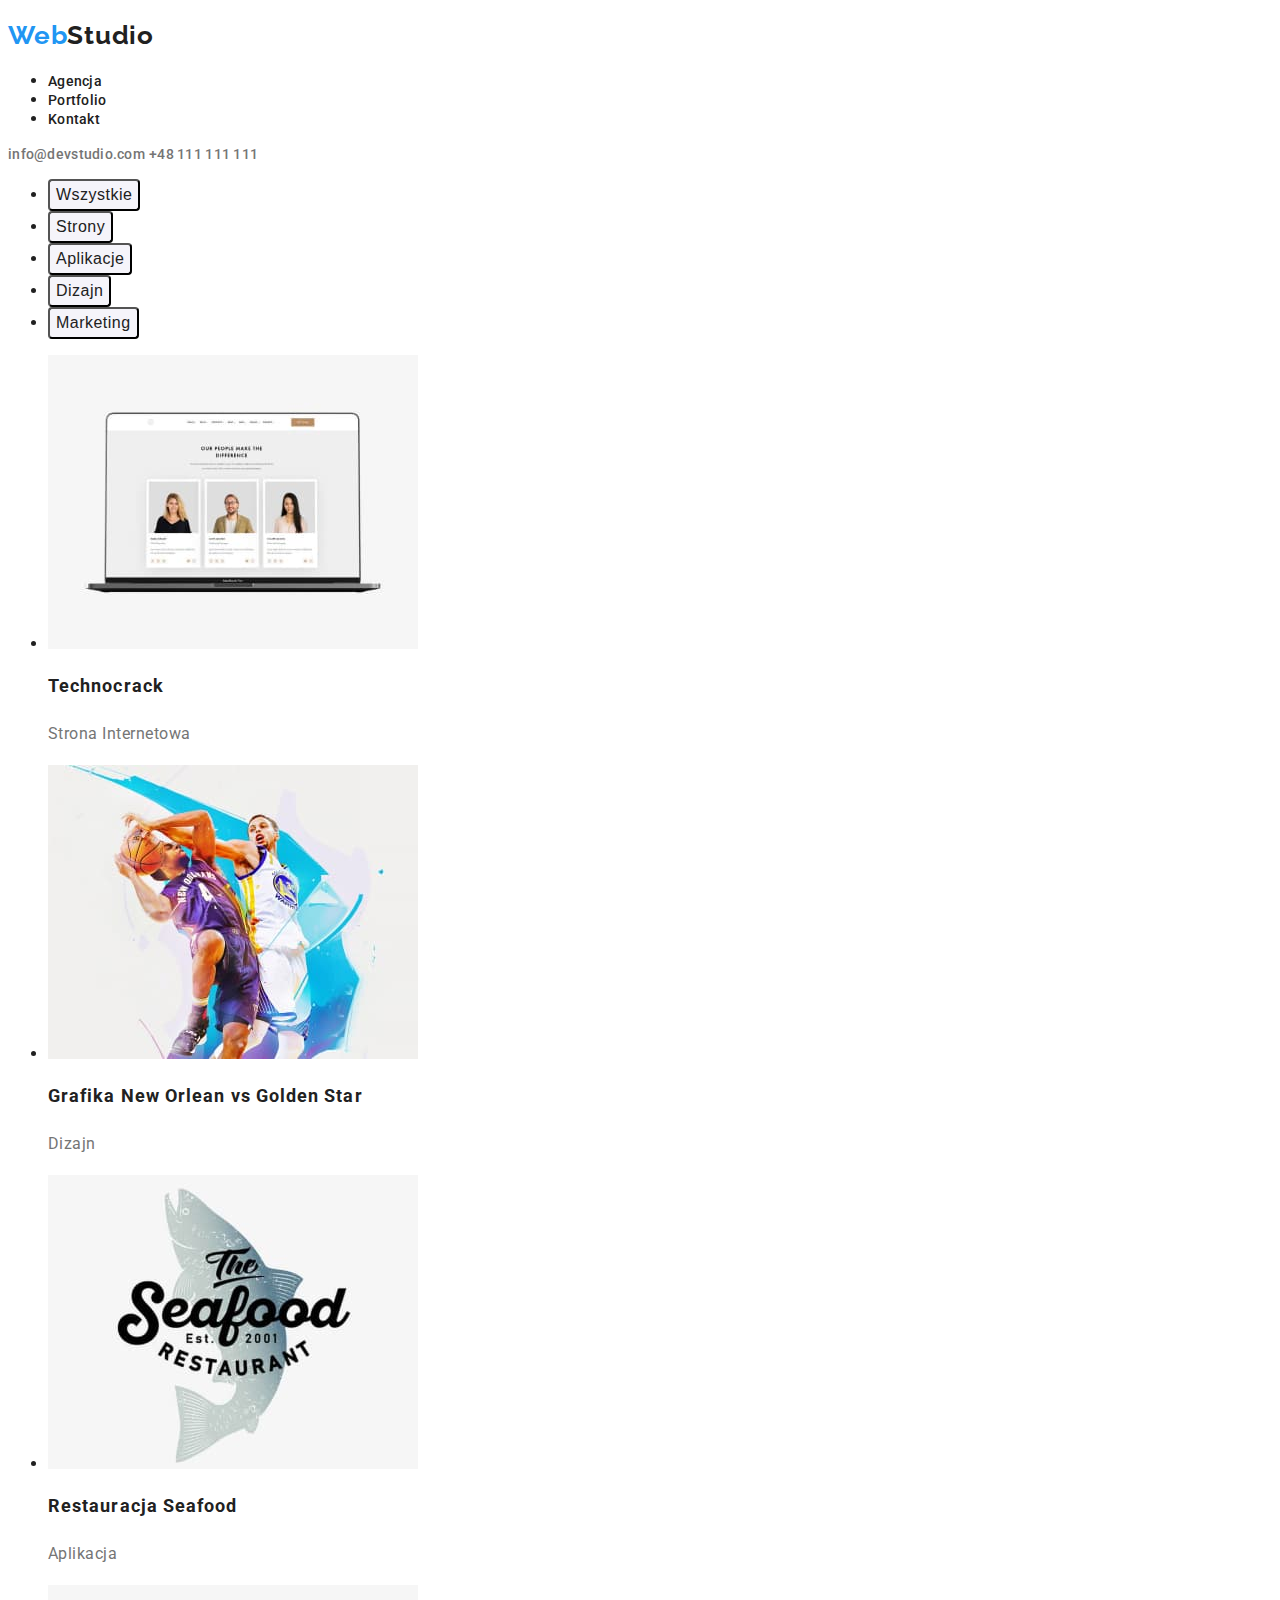
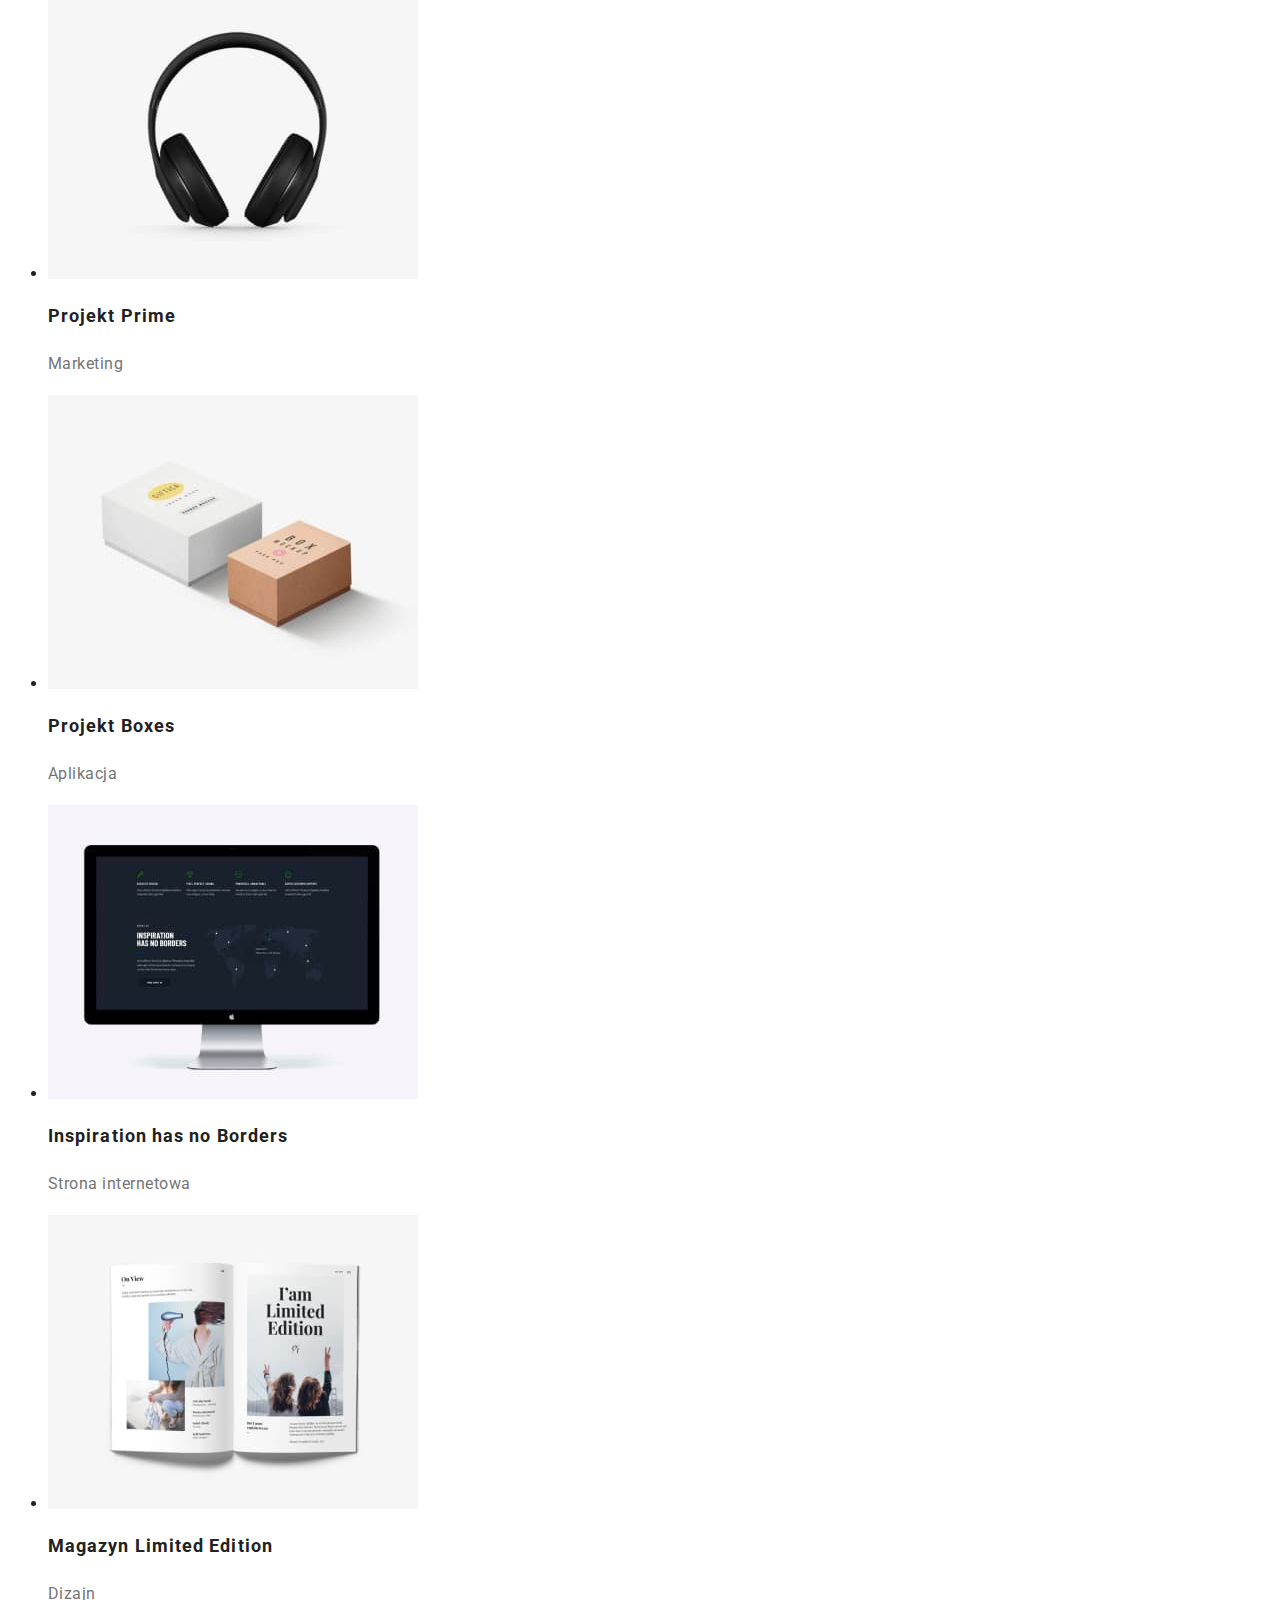
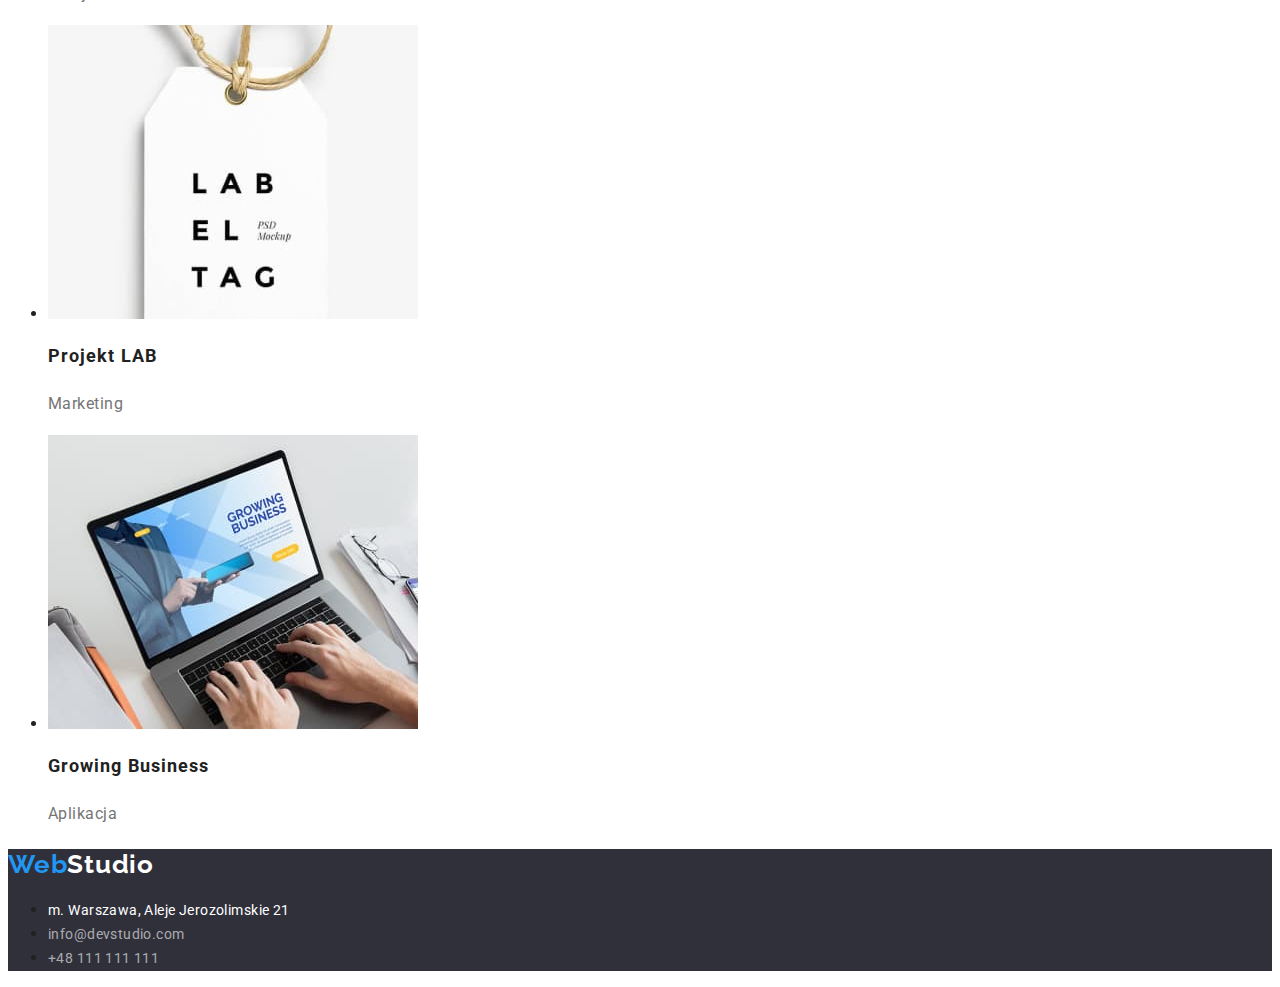
==== commit 6fadcd8c: "Logo WebStudio" ====
--- a/portfolio.html
+++ b/portfolio.html
@@ -15,7 +15,7 @@
          <!---Menu--> 
         <div class="menu">
             <h2 class="menu-logo">
-                <a class="menu-logo-item" href="index.html">WebStudio</a>
+                <a class="menu-logo-item" href="index.html">Web<span class="menu-logo-accent">Studio</span></a>
             </h2>
             <nav class="navigation">
                 <ul class="navigation-list">
@@ -111,7 +111,7 @@
     </main>
     <footer>
         <h2 class="logo-footer">
-            <a class="menu-logo-item" href="#">WebStudio</a>
+            <a class="menu-logo-item" href="#">Web<span class="footer-logo-accent">Studio</span></a>
         </h2>
         <address class="address">
             <ul class="address-list">
--- a/css/styles.css
+++ b/css/styles.css
@@ -1,98 +1,99 @@
 :root {
-    --main-font:'Roboto', sans-serif;
-    --secondary-font: 'Raleway', sans-serif;
-    --main-color: #2196F3;
-    --text-default: #212121;
-    --description: #757575;
-    --white: #FFFFFF;
+  --main-font: 'Roboto', sans-serif;
+  --secondary-font: 'Raleway', sans-serif;
+  --main-color: #2196f3;
+  --text-default: #212121;
+  --description: #757575;
+  --white: #ffffff;
 }
 body {
-    font-family: var(--main-font);
-    color: var(--text-default);
-} 
+  font-family: var(--main-font);
+  color: var(--text-default);
+}
 a {
-    text-decoration: none;
-  }
+  text-decoration: none;
+}
 /* ########### COMPONENT ############## */
 .header-btn,
-.filters-list-btn{
-    background: #F5F4FA;
-    border-radius: 4px;
-    cursor: pointer;
+.filters-list-btn {
+  background: #f5f4fa;
+  border-radius: 4px;
+  cursor: pointer;
 }
 .header-btn:hover,
-.header-btn:focus, 
+.header-btn:focus,
 .filters-list-btn:hover,
-.filters-list-btn:focus{
-background: var(--main-color);
-color: var(--white);
+.filters-list-btn:focus {
+  background: var(--main-color);
+  color: var(--white);
 }
 
 /* ########### END COMPONENT ############## */
 
 /* ########### MENU ############## */
-.menu-logo-item{
-    font-family: var(--secondary-font);
-    font-size: 26px;
-    line-height: 1.192;
-    letter-spacing: 0.03em;
-    color: var(--main-color);
+.menu-logo-item {
+  font-family: var(--secondary-font);
+  font-size: 26px;
+  line-height: 1.192;
+  letter-spacing: 0.03em;
+  color: var(--main-color);
+}
+.menu-logo-accent {
+  color: var(--text-default);
 }
 
 .navigation-list-link {
-font-weight: 500;
-font-size: 14px;
-line-height: 1.142;
-letter-spacing: 0.02em;
-color: var(--text-default);
+  font-weight: 500;
+  font-size: 14px;
+  line-height: 1.142;
+  letter-spacing: 0.02em;
+  color: var(--text-default);
 }
 
 .navigation-list-link:hover,
 .navigation-list-link:focus {
-    color: var(--main-color);
+  color: var(--main-color);
 }
 .menu-mail,
 .menu-phonenumber {
-    font-weight: 500;
-    font-size: 14px;
-    line-height: 1.142;
-    letter-spacing: 0.02em;
-    color: var(--description);
+  font-weight: 500;
+  font-size: 14px;
+  line-height: 1.142;
+  letter-spacing: 0.02em;
+  color: var(--description);
 }
 .menu-mail:hover,
 .menu-mail:focus,
 .menu-phonenumber:hover,
 .menu-phonenumber:focus {
-    color: var(--main-color);
+  color: var(--main-color);
 }
 
 /* ########### END MENU ############## */
 
-
 /* ########### HEDER ############## */
-.header{
-    background: #2F303A;
-    ;
+.header {
+  background: #2f303a;
 }
 .header-title {
-    font-weight: 900;
-    font-size: 44px;
-    line-height: 1.333;
-    text-align: center;
-    letter-spacing: 0.06em;
-    text-transform: uppercase;
-    color: var(--white);
+  font-weight: 900;
+  font-size: 44px;
+  line-height: 1.333;
+  text-align: center;
+  letter-spacing: 0.06em;
+  text-transform: uppercase;
+  color: var(--white);
 }
 .header-btn {
-font-weight: bold;
-font-size: 16px;
-line-height: 1.875;
-display: flex;
-align-items: center;
-text-align: center;
-letter-spacing: 0.06em;
-color: var(--text-default);
-box-shadow: 0px 4px 4px rgba(0, 0, 0, 0.15);
+  font-weight: bold;
+  font-size: 16px;
+  line-height: 1.875;
+  display: flex;
+  align-items: center;
+  text-align: center;
+  letter-spacing: 0.06em;
+  color: var(--text-default);
+  box-shadow: 0px 4px 4px rgba(0, 0, 0, 0.15);
 }
 
 /* ########### END HEDER ############## */
@@ -100,82 +101,85 @@
 /* ########### MAIN ############## */
 
 .strengths-title {
-    font-size: 14px;
-    line-height: 1.142;
-    letter-spacing: 0.03em;
-    text-transform: uppercase;
+  font-size: 14px;
+  line-height: 1.142;
+  letter-spacing: 0.03em;
+  text-transform: uppercase;
 }
 .strengths-about {
-    font-size: 14px;
-    line-height: 1.714;
-    letter-spacing: 0.03em;
-    color: var(--description);
+  font-size: 14px;
+  line-height: 1.714;
+  letter-spacing: 0.03em;
+  color: var(--description);
 }
 .whatwedo-title,
 .ourteam-title {
-    font-size: 36px;
-    line-height: 1.166;
-    text-align: center;
-    letter-spacing: 0.03em;
+  font-size: 36px;
+  line-height: 1.166;
+  text-align: center;
+  letter-spacing: 0.03em;
 }
-.ourteam-list-name{
-    font-weight: 500;
-    font-size: 16px;
-    line-height: 1.187;
-    text-align: center;
-    letter-spacing: 0.03em;
+.ourteam-list-name {
+  font-weight: 500;
+  font-size: 16px;
+  line-height: 1.187;
+  text-align: center;
+  letter-spacing: 0.03em;
 }
-.ourteam-list-job{
-    font-size: 16px;
-    line-height: 1.187;
-    text-align: center;
-    letter-spacing: 0.03em;
-    color: var(--description);
+.ourteam-list-job {
+  font-size: 16px;
+  line-height: 1.187;
+  text-align: center;
+  letter-spacing: 0.03em;
+  color: var(--description);
 }
-
 
 /* ########### END MAIN ############## */
 
 /* ########### FOOTER ############## */
 footer {
-    background: #2F303A;
+  background: #2f303a;
 }
-.address-list-link{
-    font-style: normal;
-    font-weight: normal;
-    font-size: 14px;
-    line-height: 1.714;
-    letter-spacing: 0.03em;
-    color: rgba(255, 255, 255, 0.6);
+.address-list-link {
+  font-style: normal;
+  font-weight: normal;
+  font-size: 14px;
+  line-height: 1.714;
+  letter-spacing: 0.03em;
+  color: rgba(255, 255, 255, 0.6);
 }
-a[href="https://goo.gl/maps/HhbNM7JacB6x19Nx8"]{
-    color: #FFFFFF;
+a[href="https://goo.gl/maps/HhbNM7JacB6x19Nx8"]
+{
+  color: var(--white);
 }
 .address-list-link:hover,
-.address-list-link:focus{
-    color: var(--main-color);
+.address-list-link:focus {
+  color: var(--main-color);
+}
+.footer-logo-accent {
+  color: var(--white);
 }
 
 /* ########### END FOOTER ############## */
 
 /* ########### PORTFOLIO ############## */
-.filters-list-btn{
-    font-weight: 500;
-    font-size: 16px;
-    line-height: 1.625;
-    text-align: center;
-    letter-spacing: 0.03em;
-    color: var(--text-default);
+.filters-list-btn {
+  font-weight: 500;
+  font-size: 16px;
+  line-height: 1.625;
+  text-align: center;
+  letter-spacing: 0.03em;
+  color: var(--text-default);
 }
-.projects-list-title{
-    font-size: 18px;
-    line-height: 1.666;
-    letter-spacing: 0.06em;
+.projects-list-title {
+  font-size: 18px;
+  line-height: 1.666;
+  letter-spacing: 0.06em;
 }
-.projects-list-type{
-    font-size: 16px;
-    line-height: 1.875;
-    letter-spacing: 0.03em;
-    color: var(--description);
+.projects-list-type {
+  font-size: 16px;
+  line-height: 1.875;
+  letter-spacing: 0.03em;
+  color: var(--description);
 }
-/* ########### END PORTFOLIO ############## */+/* ########### END PORTFOLIO ############## */
